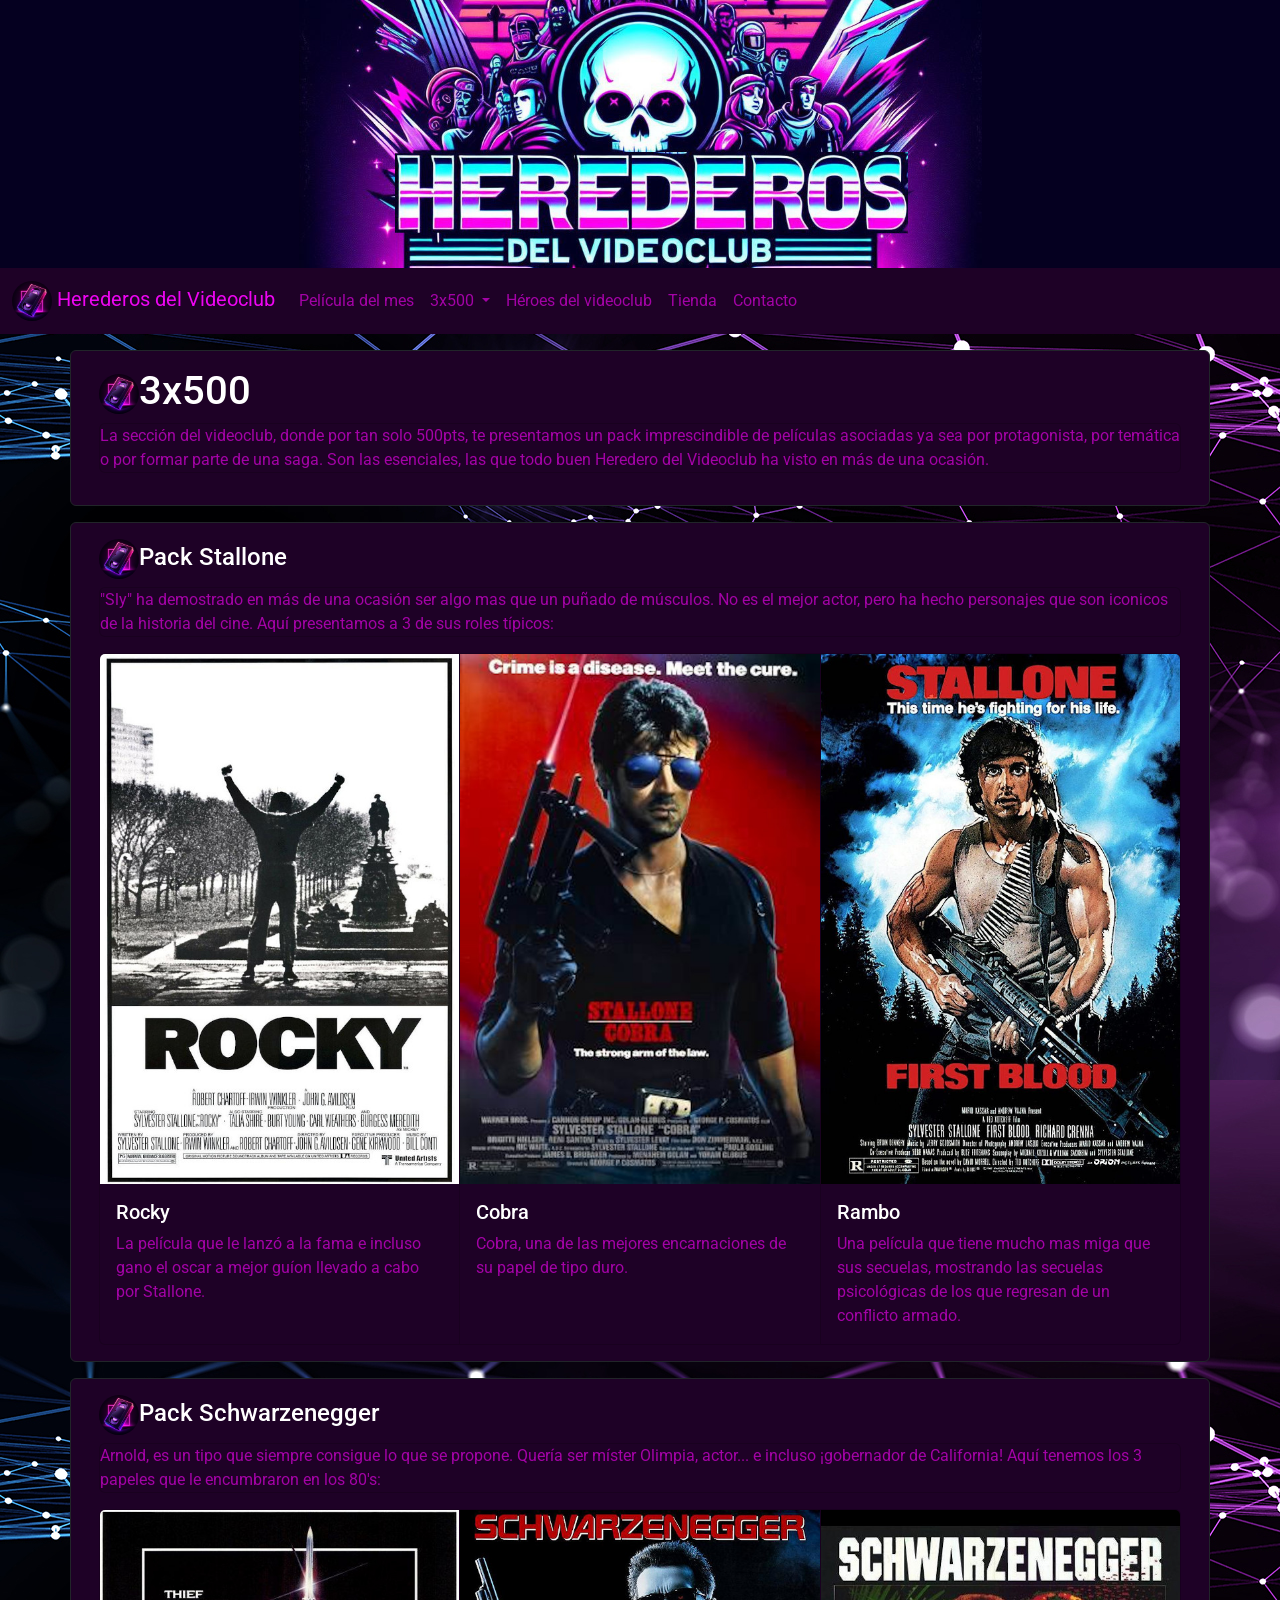
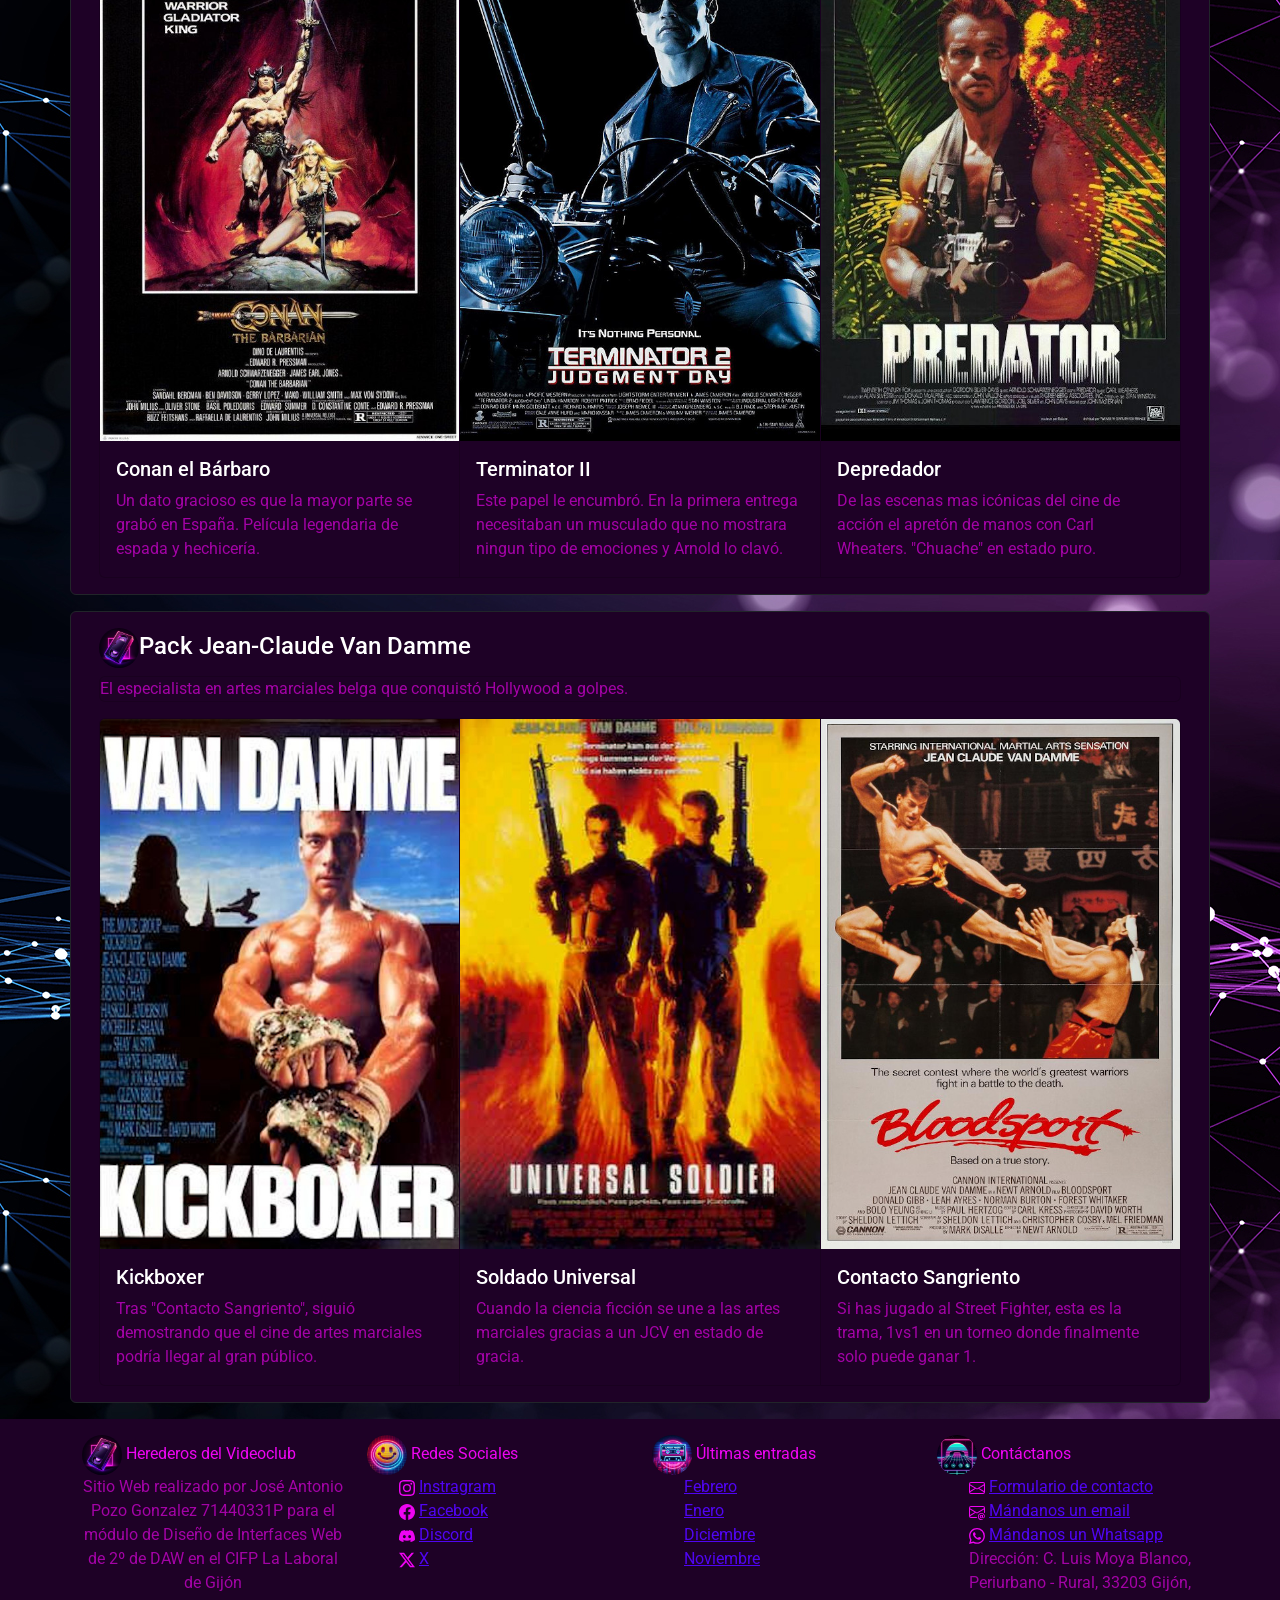
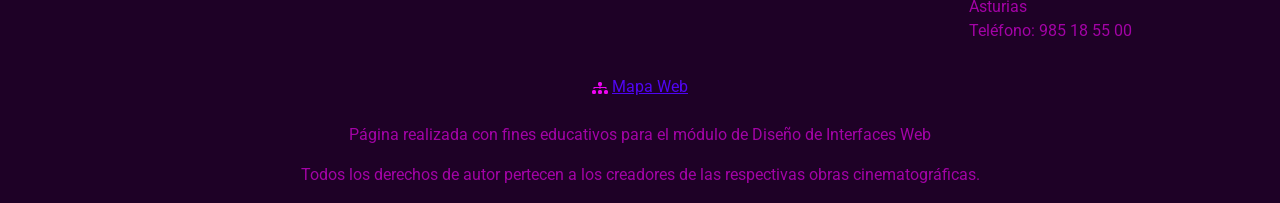
==== 3x500.html @ 71751461 "cambiado nombre archivos y enlaces en mayúsculas" ====
<!DOCTYPE html>
<!-- Pozo González José Antonio. DNI: 71440331P-->
<!-- email: iwc70842@educastur.es-->
<html lang="es">

<head>
  <meta charset="UTF-8"/>
  <meta name="viewport" content="width=device-width, initial-scale=1"/>
  <link rel="icon" type="image/vnd.icon" href="/img/fav.ico">
  <link type="text/css" rel="stylesheet" href="bs/css/bootstrap.min.css"/>
  <link type="text/css" rel="stylesheet" href="/css/estilo.css"/>
  <link rel="preconnect" href="https://fonts.googleapis.com"/>
  <link rel="preconnect" href="https://fonts.gstatic.com" crossorigin/>
  <link href="https://fonts.googleapis.com/css2?family=Roboto&display=swap" rel="stylesheet"/>
  <title>HdV - 3x500</title>
</head>

<body>
  <script src="bs/js/bootstrap.bundle.min.js"></script>

  <header>
    <a href="index.html"><img src="/img/cabecera.jpg" class="img-fluid" alt="Logo Herederos del Videoclub"></a>
  </header>
  
  <nav class="navbar navbar-expand-sm sticky-top">
    <div class="container-fluid">
      <a class="navbar-brand" href="/index.html"><img src="/img/logo.jpg" alt="Logo Herederos" style="width:40px;" class="rounded-pill"> Herederos del Videoclub </a>
      <button class="navbar-toggler" type="button" data-bs-toggle="collapse" data-bs-target="#collapsibleNavbar">
        <span class="navbar-toggler-icon"></span>
      </button>
      <div class="collapse navbar-collapse" id="collapsibleNavbar">
        <ul class="navbar-nav">
          <li class="nav-item">
            <a class="nav-link" href="peliculames.html#regreso">Película del mes</a>
          </li>          
          <li class="nav-item dropdown">            
             <a class="nav-link dropdown-toggle" href="/3x500.html" id="navbarScrollingDropdown" role="button" data-bs-toggle="dropdown" aria-expanded="false">
             3x500
            </a>
            <ul class="dropdown-menu" aria-labelledby="navbarScrollingDropdown">
              <li><a class="dropdown-item" href="/3x500.html#sly">Pack Stallone</a></li>
              <li><a class="dropdown-item" href="/3x500.html#Schwarzenegger">Pack Schwarzenegger</a></li>             
              <li><a class="dropdown-item" href="/3x500.html#Van Damme">Pack Jean-Claude Van Damme</a></li>
            </ul>
          </li>         
          <li class="nav-item">
            <a class="nav-link" href="heroesvhs.html">Héroes del videoclub</a>
          </li>
          <li class="nav-item">
            <a class="nav-link" href="tienda.html">Tienda</a>
          </li>
          <li class="nav-item">
            <a class="nav-link" href="contacto.html#formulario">Contacto</a>
          </li>
        </ul>
      </div>
    </div>
  </nav>

  <main>
    <section id="3x500">
      <div class="container mt-3">
        <div class="row">
          <div class="card border-dark text-white"> 
            <div class="card-body">
              <h1 class="card-title"><img src="/img/logo.jpg" alt="Logo Herederos" style="width:40px;" class="rounded-pill">3x500</h1>
              <div class="card text-white mb-3">              
                <p class="card-text">La sección del videoclub, donde por tan solo 500pts, te presentamos un pack imprescindible de películas asociadas ya sea por protagonista, por temática o por formar parte de una saga. Son las esenciales, las que todo buen Heredero del Videoclub ha visto en más de una ocasión.</p>
              </div> 
            </div>             
          </div>
        </div>
      </div>               
    </section>
    <section id="sly">
      <div class="container mt-3">
        <div class="row">
          <div class="card border-dark text-white"> 
            <div class="card-body">
              <h4 class="card-title"><img src="/img/logo.jpg" alt="Logo Herederos" style="width:40px;" class="rounded-pill">Pack Stallone</h4>
              <div class="card text-white mb-3">              
                <p class="card-text">"Sly" ha demostrado en más de una ocasión ser algo mas que un puñado de músculos. No es el mejor actor, pero ha hecho personajes que son iconicos de la historia del cine.
                                      Aquí presentamos a 3 de sus roles típicos:  
                </p>
              </div>
              <div class="card-group ">
                <div class="card text-white">
                  <img src="/img/rocky.jpg" class="card-img-top" alt="Carátula de Rocky">
                  <div class="card-body">
                    <h5 class="card-title">Rocky</h5>
                    <p class="card-text">La película que le lanzó a la fama e incluso gano el oscar a mejor guíon llevado a cabo por Stallone.</p>
                    
                  </div>
                </div>
                <div class="card text-white">
                  <img src="/img/cobra.jpg" class="card-img-top" alt="Carátula de Cobra">
                  <div class="card-body">
                    <h5 class="card-title">Cobra</h5>
                    <p class="card-text">Cobra, una de las mejores encarnaciones de su papel de tipo duro.</p>                    
                  </div>
                </div>
                <div class="card text-white">
                  <img src="/img/rambo.jpg" class="card-img-top" alt="Carátula de Rambo">
                  <div class="card-body">
                    <h5 class="card-title">Rambo</h5>
                    <p class="card-text">Una película que tiene mucho mas miga que sus secuelas, mostrando las secuelas psicológicas de los que regresan de un conflicto armado.</p>                    
                  </div>
                </div>
              </div>
            </div>
          </div>
        </div>
      </div>               
    </section>
    <section id="Schwarzenegger">
      <div class="container mt-3">
        <div class="row">
          <div class="card border-dark text-white"> 
            <div class="card-body">
              <h4 class="card-title"><img src="/img/logo.jpg" alt="Logo Herederos" style="width:40px;" class="rounded-pill">Pack Schwarzenegger</h4>
              <div class="card text-white mb-3">              
                <p class="card-text">Arnold, es un tipo que siempre consigue lo que se propone. Quería ser míster Olimpia, actor... e incluso ¡gobernador de California! Aquí tenemos los 3 papeles que le encumbraron en los 80's: </p>
              </div>
              <div class="card-group ">
                <div class="card text-white">
                  <img src="/img/conan.jpg" class="card-img-top" alt="Carátula de Conan">
                  <div class="card-body">
                    <h5 class="card-title">Conan el Bárbaro</h5>
                    <p class="card-text">Un dato gracioso es que la mayor parte se grabó en España. Película legendaria de espada y hechicería.</p>
                    
                  </div>
                </div>
                <div class="card text-white">
                  <img src="/img/terminatorII.jpg" class="card-img-top" alt="Carátula de Terminator">
                  <div class="card-body">
                    <h5 class="card-title">Terminator II</h5>
                    <p class="card-text">Este papel le encumbró. En la primera entrega necesitaban un musculado que no mostrara ningun tipo de emociones y Arnold lo clavó.</p>                    
                  </div>
                </div>
                <div class="card text-white">
                  <img src="/img/predator.jpg" class="card-img-top" alt="Carátula de Depredador">
                  <div class="card-body">
                    <h5 class="card-title">Depredador</h5>
                    <p class="card-text">De las escenas mas icónicas del cine de acción el apretón de manos con Carl Wheaters. "Chuache" en estado puro.</p>                    
                  </div>
                </div>
              </div>
            </div>
          </div>
        </div>
      </div>               
    </section>
    <section id="Van Damme">
      <div class="container mt-3">
        <div class="row">
          <div class="card border-dark text-white"> 
            <div class="card-body">
              <h4 class="card-title"><img src="/img/logo.jpg" alt="Logo Herederos" style="width:40px;" class="rounded-pill">Pack Jean-Claude Van Damme</h4>
              <div class="card text-white mb-3">              
                <p class="card-text">El especialista en artes marciales belga que conquistó Hollywood a golpes.</p>
              </div>
              <div class="card-group ">
                <div class="card text-white">
                  <img src="/img/kickboxer.jpg" class="card-img-top" alt="Carátula de Kickboxer">
                  <div class="card-body">
                    <h5 class="card-title">Kickboxer</h5>
                    <p class="card-text">Tras "Contacto Sangriento", siguió demostrando que el cine de artes marciales podría llegar al gran público.</p>
                    
                  </div>
                </div>
                <div class="card text-white">
                  <img src="/img/soldadoUniversal.jpg" class="card-img-top" alt="Carátula de SoldadoUniversal">
                  <div class="card-body">
                    <h5 class="card-title">Soldado Universal</h5>
                    <p class="card-text">Cuando la ciencia ficción se une a las artes marciales gracias a un JCV en estado de gracia.</p>                    
                  </div>
                </div>
                <div class="card text-white">
                  <img src="/img/contactoSangriento.jpg" class="card-img-top" alt="Carátula de Contacto Sangriento">
                  <div class="card-body">
                    <h5 class="card-title">Contacto Sangriento</h5>
                    <p class="card-text">Si has jugado al Street Fighter, esta es la trama, 1vs1 en un torneo donde finalmente solo puede ganar 1.</p>                    
                  </div>
                </div>
              </div>
            </div>
          </div>
        </div>
      </div>               
    </section>    
  </main>

  <footer class="footer">
    <div class="container mt-3">
      <div class="row justify-content-around">
        <div class="col-sm-3 mt-3">
          <img src="/img/logo.jpg" alt="Logo Herederos" style="width:40px;" class="rounded-pill"> Herederos del Videoclub   
          <p class="text-center">Sitio Web realizado por José Antonio Pozo Gonzalez 71440331P para el módulo de Diseño de Interfaces Web de 2º de DAW en el CIFP La Laboral de Gijón</p>          
        </div>        
        <div class="col-sm-3 mt-3">
          <img src="/img/rrss.jpg" alt="Redes Sociales" style="width:40px;" class="rounded-pill"> Redes Sociales 
          
          <ul>
            <li>
              <svg xmlns="http://www.w3.org/2000/svg" width="16" height="16" fill="currentColor" class="bi bi-instagram" viewBox="0 0 16 16">
                <path d="M8 0C5.829 0 5.556.01 4.703.048 3.85.088 3.269.222 2.76.42a3.917 3.917 0 0 0-1.417.923A3.927 3.927 0 0 0 .42 2.76C.222 3.268.087 3.85.048 4.7.01 5.555 0 5.827 0 8.001c0 2.172.01 2.444.048 3.297.04.852.174 1.433.372 1.942.205.526.478.972.923 1.417.444.445.89.719 1.416.923.51.198 1.09.333 1.942.372C5.555 15.99 5.827 16 8 16s2.444-.01 3.298-.048c.851-.04 1.434-.174 1.943-.372a3.916 3.916 0 0 0 1.416-.923c.445-.445.718-.891.923-1.417.197-.509.332-1.09.372-1.942C15.99 10.445 16 10.173 16 8s-.01-2.445-.048-3.299c-.04-.851-.175-1.433-.372-1.941a3.926 3.926 0 0 0-.923-1.417A3.911 3.911 0 0 0 13.24.42c-.51-.198-1.092-.333-1.943-.372C10.443.01 10.172 0 7.998 0h.003zm-.717 1.442h.718c2.136 0 2.389.007 3.232.046.78.035 1.204.166 1.486.275.373.145.64.319.92.599.28.28.453.546.598.92.11.281.24.705.275 1.485.039.843.047 1.096.047 3.231s-.008 2.389-.047 3.232c-.035.78-.166 1.203-.275 1.485a2.47 2.47 0 0 1-.599.919c-.28.28-.546.453-.92.598-.28.11-.704.24-1.485.276-.843.038-1.096.047-3.232.047s-2.39-.009-3.233-.047c-.78-.036-1.203-.166-1.485-.276a2.478 2.478 0 0 1-.92-.598 2.48 2.48 0 0 1-.6-.92c-.109-.281-.24-.705-.275-1.485-.038-.843-.046-1.096-.046-3.233 0-2.136.008-2.388.046-3.231.036-.78.166-1.204.276-1.486.145-.373.319-.64.599-.92.28-.28.546-.453.92-.598.282-.11.705-.24 1.485-.276.738-.034 1.024-.044 2.515-.045v.002zm4.988 1.328a.96.96 0 1 0 0 1.92.96.96 0 0 0 0-1.92zm-4.27 1.122a4.109 4.109 0 1 0 0 8.217 4.109 4.109 0 0 0 0-8.217zm0 1.441a2.667 2.667 0 1 1 0 5.334 2.667 2.667 0 0 1 0-5.334"/>
              </svg>
              <a href="https://www.instagram.com" target="_blank">Instragram</a>
            </li>           
            <li>
              <svg xmlns="http://www.w3.org/2000/svg" width="16" height="16" fill="currentColor" class="bi bi-facebook" viewBox="0 0 16 16">
                <path d="M16 8.049c0-4.446-3.582-8.05-8-8.05C3.58 0-.002 3.603-.002 8.05c0 4.017 2.926 7.347 6.75 7.951v-5.625h-2.03V8.05H6.75V6.275c0-2.017 1.195-3.131 3.022-3.131.876 0 1.791.157 1.791.157v1.98h-1.009c-.993 0-1.303.621-1.303 1.258v1.51h2.218l-.354 2.326H9.25V16c3.824-.604 6.75-3.934 6.75-7.951"/>
              </svg>
              <a href="https://www.facebook.com" target="_blank">Facebook</a>
            </li>
            <li>
              <svg xmlns="http://www.w3.org/2000/svg" width="16" height="16" fill="currentColor" class="bi bi-discord" viewBox="0 0 16 16">
                <path d="M13.545 2.907a13.227 13.227 0 0 0-3.257-1.011.05.05 0 0 0-.052.025c-.141.25-.297.577-.406.833a12.19 12.19 0 0 0-3.658 0 8.258 8.258 0 0 0-.412-.833.051.051 0 0 0-.052-.025c-1.125.194-2.22.534-3.257 1.011a.041.041 0 0 0-.021.018C.356 6.024-.213 9.047.066 12.032c.001.014.01.028.021.037a13.276 13.276 0 0 0 3.995 2.02.05.05 0 0 0 .056-.019c.308-.42.582-.863.818-1.329a.05.05 0 0 0-.01-.059.051.051 0 0 0-.018-.011 8.875 8.875 0 0 1-1.248-.595.05.05 0 0 1-.02-.066.051.051 0 0 1 .015-.019c.084-.063.168-.129.248-.195a.05.05 0 0 1 .051-.007c2.619 1.196 5.454 1.196 8.041 0a.052.052 0 0 1 .053.007c.08.066.164.132.248.195a.051.051 0 0 1-.004.085 8.254 8.254 0 0 1-1.249.594.05.05 0 0 0-.03.03.052.052 0 0 0 .003.041c.24.465.515.909.817 1.329a.05.05 0 0 0 .056.019 13.235 13.235 0 0 0 4.001-2.02.049.049 0 0 0 .021-.037c.334-3.451-.559-6.449-2.366-9.106a.034.034 0 0 0-.02-.019Zm-8.198 7.307c-.789 0-1.438-.724-1.438-1.612 0-.889.637-1.613 1.438-1.613.807 0 1.45.73 1.438 1.613 0 .888-.637 1.612-1.438 1.612m5.316 0c-.788 0-1.438-.724-1.438-1.612 0-.889.637-1.613 1.438-1.613.807 0 1.451.73 1.438 1.613 0 .888-.631 1.612-1.438 1.612"/>
              </svg>
              <a href="https://discord.com/" target="_blank">Discord</a>
            </li>
            <li>
              <svg xmlns="http://www.w3.org/2000/svg" width="16" height="16" fill="currentColor" class="bi bi-twitter-x" viewBox="0 0 16 16">
                <path d="M12.6.75h2.454l-5.36 6.142L16 15.25h-4.937l-3.867-5.07-4.425 5.07H.316l5.733-6.57L0 .75h5.063l3.495 4.633L12.601.75Zm-.86 13.028h1.36L4.323 2.145H2.865l8.875 11.633Z"/>
              </svg>
              <a href="https://twitter.com" target="_blank">X</a>
            </li>
          </ul>                  
        </div>
        <div class="col-sm-3 mt-3">
          <img src="/img/utlimasEntradas.jpg" alt="Ultimas entradas" style="width:40px;" class="rounded-pill"> Últimas entradas
          <ul>
            <li>
              <a href="peliculames.html#regreso">Febrero</a>
            </li>
            <li>
              <a href="peliculames.html#ET">Enero</a>
            </li>
            <li>
              <a href="peliculames.html#jungla">Diciembre</a>
            </li>
            <li>
              <a href="peliculames.html#alien">Noviembre</a>
            </li>
           
          </ul>        
        </div>
        <div class="col-sm-3 mt-3">
          <img src="/img/Contacto.jpg" alt="Contacto" style="width:40px;" class="rounded-pill"> Contáctanos  
          <ul>
            <li>
              <svg xmlns="http://www.w3.org/2000/svg" width="16" height="16" fill="currentColor" class="bi bi-envelope" viewBox="0 0 16 16">
                <path d="M0 4a2 2 0 0 1 2-2h12a2 2 0 0 1 2 2v8a2 2 0 0 1-2 2H2a2 2 0 0 1-2-2zm2-1a1 1 0 0 0-1 1v.217l7 4.2 7-4.2V4a1 1 0 0 0-1-1zm13 2.383-4.708 2.825L15 11.105zm-.034 6.876-5.64-3.471L8 9.583l-1.326-.795-5.64 3.47A1 1 0 0 0 2 13h12a1 1 0 0 0 .966-.741M1 11.105l4.708-2.897L1 5.383z"/>
              </svg>
              <a href="contacto.html">Formulario de contacto</a>
            </li>
            <li>
              <svg xmlns="http://www.w3.org/2000/svg" width="16" height="16" fill="currentColor" class="bi bi-envelope-at" viewBox="0 0 16 16">
                <path d="M2 2a2 2 0 0 0-2 2v8.01A2 2 0 0 0 2 14h5.5a.5.5 0 0 0 0-1H2a1 1 0 0 1-.966-.741l5.64-3.471L8 9.583l7-4.2V8.5a.5.5 0 0 0 1 0V4a2 2 0 0 0-2-2zm3.708 6.208L1 11.105V5.383zM1 4.217V4a1 1 0 0 1 1-1h12a1 1 0 0 1 1 1v.217l-7 4.2z"/>
                <path d="M14.247 14.269c1.01 0 1.587-.857 1.587-2.025v-.21C15.834 10.43 14.64 9 12.52 9h-.035C10.42 9 9 10.36 9 12.432v.214C9 14.82 10.438 16 12.358 16h.044c.594 0 1.018-.074 1.237-.175v-.73c-.245.11-.673.18-1.18.18h-.044c-1.334 0-2.571-.788-2.571-2.655v-.157c0-1.657 1.058-2.724 2.64-2.724h.04c1.535 0 2.484 1.05 2.484 2.326v.118c0 .975-.324 1.39-.639 1.39-.232 0-.41-.148-.41-.42v-2.19h-.906v.569h-.03c-.084-.298-.368-.63-.954-.63-.778 0-1.259.555-1.259 1.4v.528c0 .892.49 1.434 1.26 1.434.471 0 .896-.227 1.014-.643h.043c.118.42.617.648 1.12.648Zm-2.453-1.588v-.227c0-.546.227-.791.573-.791.297 0 .572.192.572.708v.367c0 .573-.253.744-.564.744-.354 0-.581-.215-.581-.8Z"/>
              </svg>
              <a href="mailto:herederosdelvideoclub@correo.com">Mándanos un email</a>
            </li>
            <li>
              <svg xmlns="http://www.w3.org/2000/svg" width="16" height="16" fill="currentColor" class="bi bi-whatsapp" viewBox="0 0 16 16">
                <path d="M13.601 2.326A7.854 7.854 0 0 0 7.994 0C3.627 0 .068 3.558.064 7.926c0 1.399.366 2.76 1.057 3.965L0 16l4.204-1.102a7.933 7.933 0 0 0 3.79.965h.004c4.368 0 7.926-3.558 7.93-7.93A7.898 7.898 0 0 0 13.6 2.326zM7.994 14.521a6.573 6.573 0 0 1-3.356-.92l-.24-.144-2.494.654.666-2.433-.156-.251a6.56 6.56 0 0 1-1.007-3.505c0-3.626 2.957-6.584 6.591-6.584a6.56 6.56 0 0 1 4.66 1.931 6.557 6.557 0 0 1 1.928 4.66c-.004 3.639-2.961 6.592-6.592 6.592zm3.615-4.934c-.197-.099-1.17-.578-1.353-.646-.182-.065-.315-.099-.445.099-.133.197-.513.646-.627.775-.114.133-.232.148-.43.05-.197-.1-.836-.308-1.592-.985-.59-.525-.985-1.175-1.103-1.372-.114-.198-.011-.304.088-.403.087-.088.197-.232.296-.346.1-.114.133-.198.198-.33.065-.134.034-.248-.015-.347-.05-.099-.445-1.076-.612-1.47-.16-.389-.323-.335-.445-.34-.114-.007-.247-.007-.38-.007a.729.729 0 0 0-.529.247c-.182.198-.691.677-.691 1.654 0 .977.71 1.916.81 2.049.098.133 1.394 2.132 3.383 2.992.47.205.84.326 1.129.418.475.152.904.129 1.246.08.38-.058 1.171-.48 1.338-.943.164-.464.164-.86.114-.943-.049-.084-.182-.133-.38-.232z"/>
              </svg>
              <a href="https://api.whatsapp.com/send/?phone=34666123123" target="_blank">Mándanos un Whatsapp</a>
              
            </li>
            <li>
              <p>Dirección: C. Luis Moya Blanco, Periurbano - Rural, 33203 Gijón, Asturias <br>Teléfono: 985 18 55 00</p>
            </li>
          </ul>
                 
        </div>        
      </div>
    </div>
    <div class="container mt-3">
     <div class="row justify-content-around">
        <div class="col-12" style="text-align: center;">
          <svg xmlns="http://www.w3.org/2000/svg" width="16" height="16" fill="currentColor" class="bi bi-diagram-3-fill" viewBox="0 0 16 16">
            <path fill-rule="evenodd" d="M6 3.5A1.5 1.5 0 0 1 7.5 2h1A1.5 1.5 0 0 1 10 3.5v1A1.5 1.5 0 0 1 8.5 6v1H14a.5.5 0 0 1 .5.5v1a.5.5 0 0 1-1 0V8h-5v.5a.5.5 0 0 1-1 0V8h-5v.5a.5.5 0 0 1-1 0v-1A.5.5 0 0 1 2 7h5.5V6A1.5 1.5 0 0 1 6 4.5zm-6 8A1.5 1.5 0 0 1 1.5 10h1A1.5 1.5 0 0 1 4 11.5v1A1.5 1.5 0 0 1 2.5 14h-1A1.5 1.5 0 0 1 0 12.5zm6 0A1.5 1.5 0 0 1 7.5 10h1a1.5 1.5 0 0 1 1.5 1.5v1A1.5 1.5 0 0 1 8.5 14h-1A1.5 1.5 0 0 1 6 12.5zm6 0a1.5 1.5 0 0 1 1.5-1.5h1a1.5 1.5 0 0 1 1.5 1.5v1a1.5 1.5 0 0 1-1.5 1.5h-1a1.5 1.5 0 0 1-1.5-1.5z"/>
          </svg>
          <a href="/mapaweb.html">Mapa Web</a><br><br>
         <p class="text-center">Página realizada con fines educativos para el módulo de Diseño de Interfaces Web</p>
         <p class="text-center">Todos los derechos de autor pertecen a los creadores de las respectivas obras cinematográficas.</p>
        </div>
      </div>
    </div>
    
  </footer>

</body>

</html>
---- css/estilo.css ----
/* Pozo González José Antonio. DNI: 71440331P email: iwc70842@educastur.es*/   

/*Fuente para la web*/
body {
  font-family: 'Roboto', sans-serif;  
}
/*Sobreescritura de colores de las clase de bootstrap para adecuar a la gama cromatica*/
.nav-link{
  color: #A303A6;
}
.nav-link:hover{
  color: #5005f2;
}
.navbar-brand{
  color: #EE05F2
}
.navbar-brand:hover{
  color: #5005F2
}
.nav-item.dropdown .dropdown-menu {
  background-color: #1e0126 !important;
  color: #EE05F2;
}
.dropdown-item {
  color: #EE05F2;
}
.dropdown-item:hover {
  background-color: #1e0126;
  color: #5005F2;
}
.navbar-nav .nav-link.show {
  color: #5005F2;
}
.navbar{
  background-color: #1e0126;
}
.btn-primary{
  background-color: #EE05F2;  
}
.btn-primary:hover{  
  background-color: #5005f2;
}
.card{
  background-color: #1e0126;  
}
footer{
  background-color: #1e0126;
  color: #EE05F2;
}
.btn{
  border-color: #1e0126 ;
}
/*Cambio del color de los link para que sean de nuestra paleta de colores*/
a{
  color: #5005F2;
}
a:hover{
  color: #A303A6;
}
p{
  color:#A303A6
}

/*Imagen de fondo del cuerpo de la web*/
body {
  background-image: url("/img/retro-synthwave_background-01.jpg");
}

/*Modificaciones para el formulario y la tabla de resultados PHP*/
#formulario{
  display: flex;
  justify-content: space-evenly;
  align-items: center;
}
table {
  padding: 5px;
  width: 75%;
  background-color: #1e0126;
  color: #EE05F2;
  margin: auto;  
}
td{
  color: #5005f2;
  border: 1px solid black;
}
li{
  list-style:none;
  color: #EE05F2;
}

/*Modificaciones para la pagina del Mapa Web*/

#mapaweb{
  display: flex;
  justify-content: space-evenly;
  align-items: center;
}

/*Efecto fotos página héroes del videoclub*/
#galeriaheroes{
  display: flex;
  width: 100%;
  height: 500px;
}
#galeriaheroes img{
  width: 0px;
  flex-grow: 1;
  object-fit: cover;
  opacity: .8;
  transition: .5s ease;
}
#galeriaheroes img:hover{
  cursor:crosshair;
  width: 300px;
  opacity: 1;
  filter: contrast(120%);

}
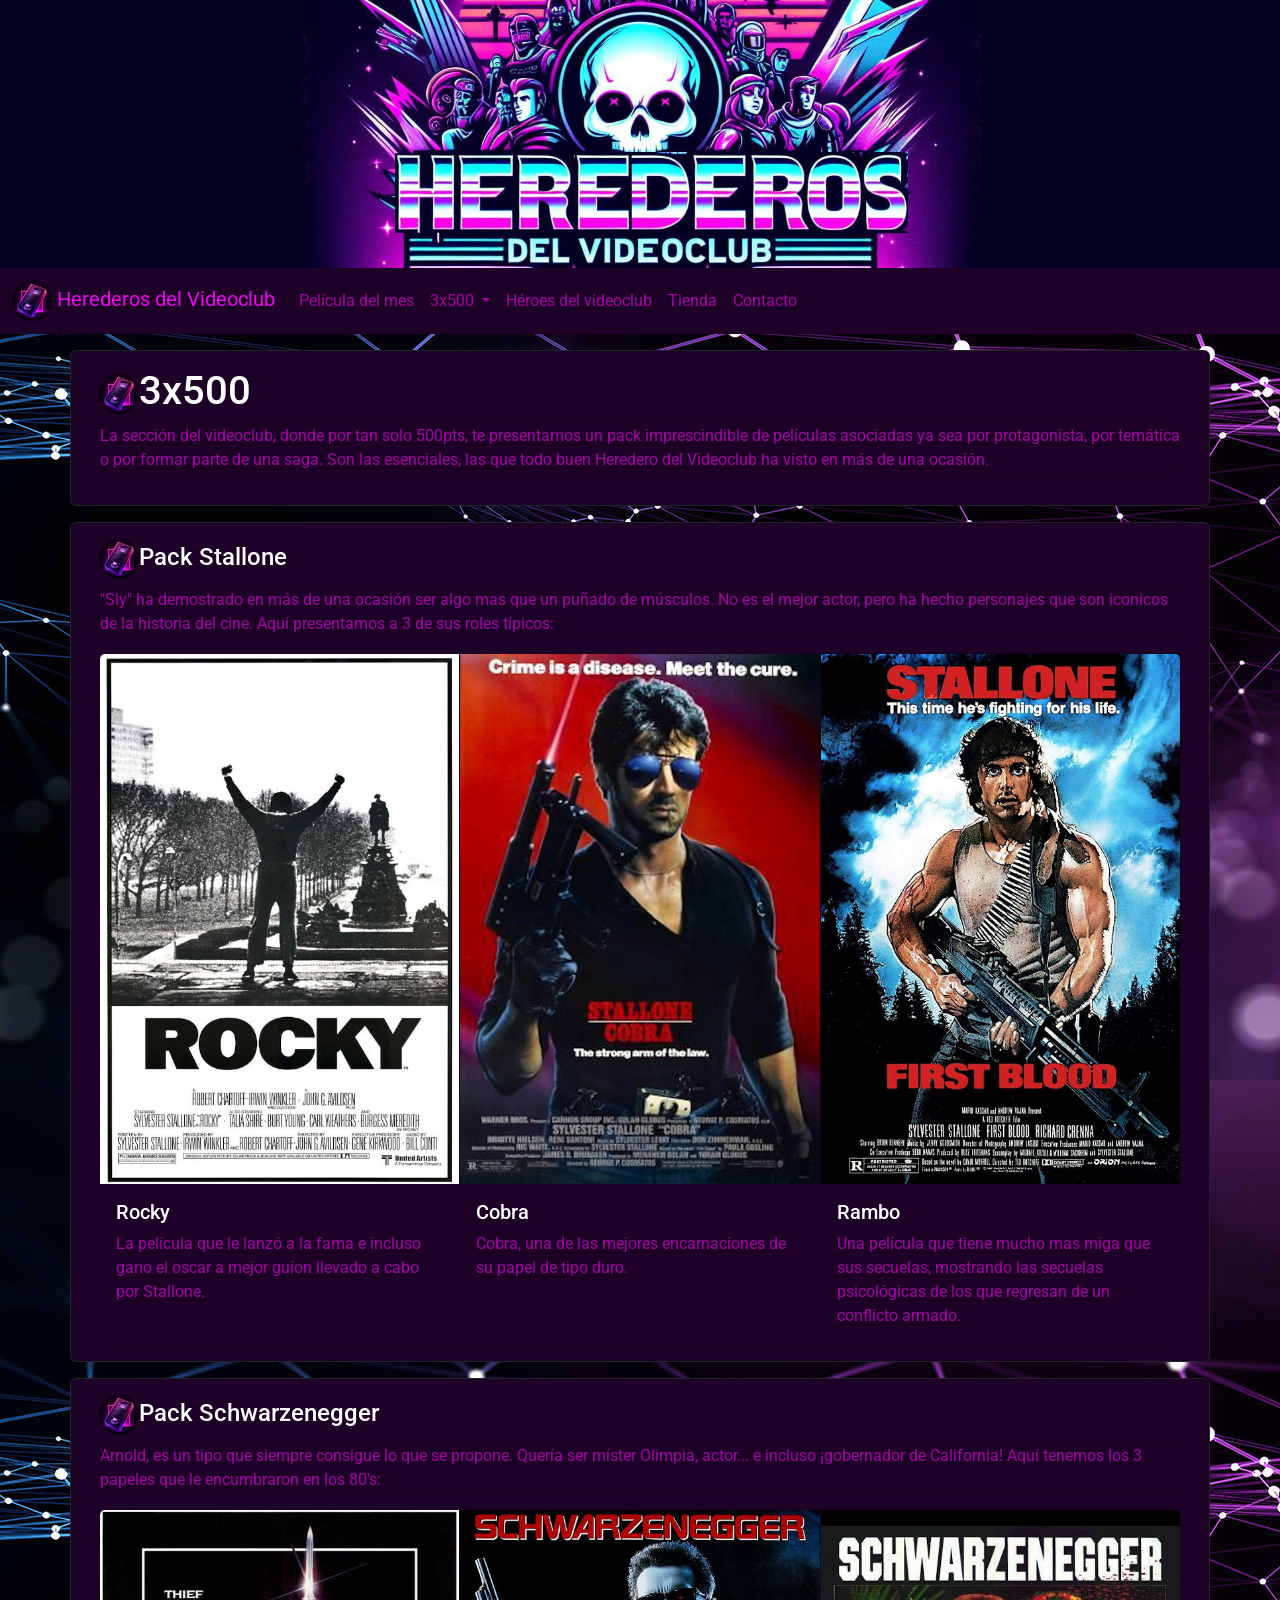
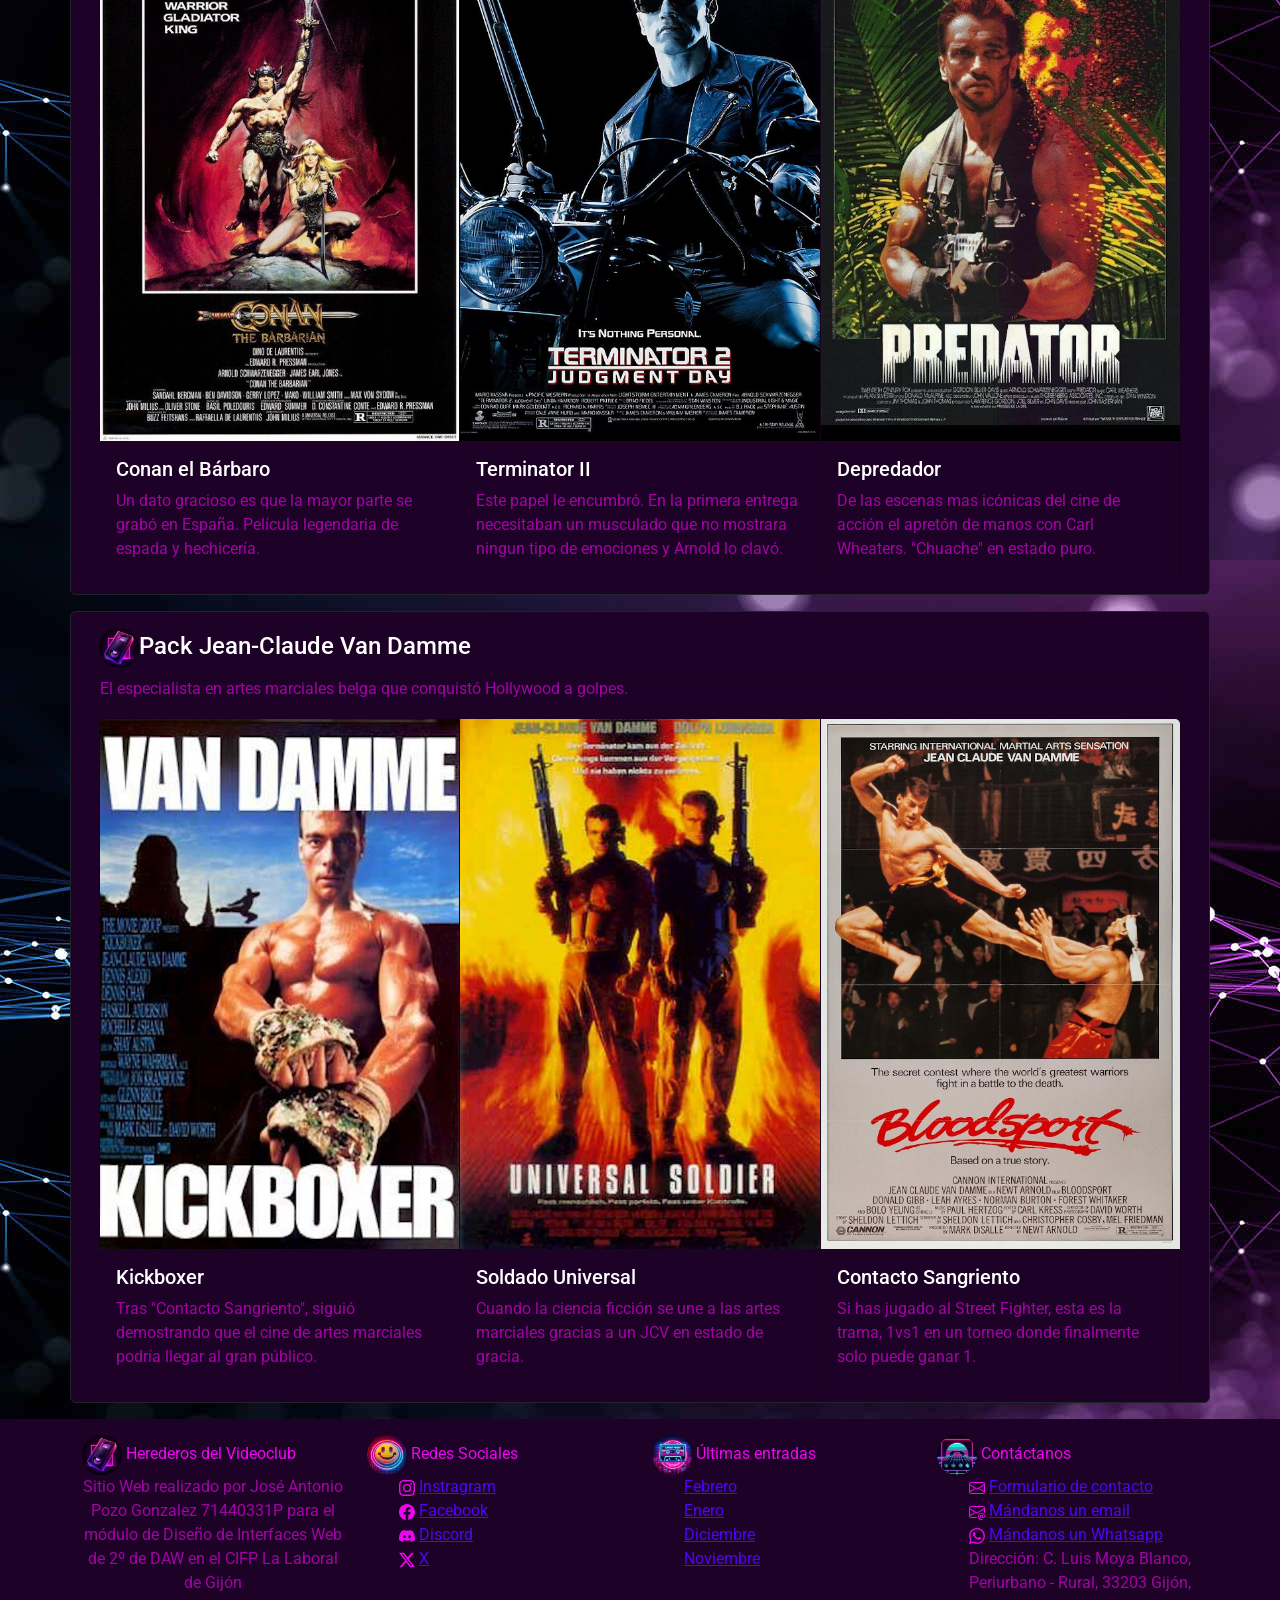
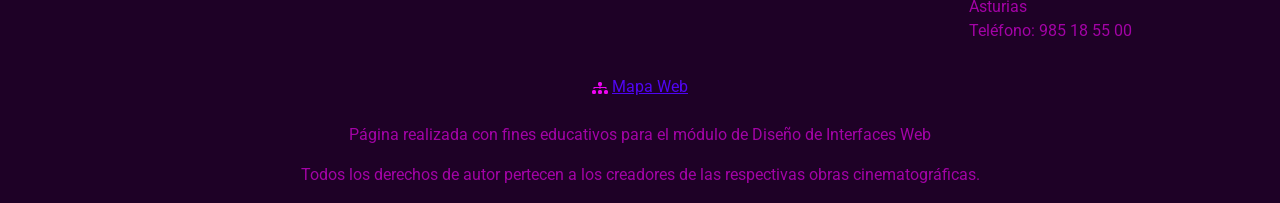
==== commit aa41aaa0: "añadir alias al boton de hamburguesa para accesibilidad" ====
--- a/3x500.html
+++ b/3x500.html
@@ -25,7 +25,7 @@
   <nav class="navbar navbar-expand-sm sticky-top">
     <div class="container-fluid">
       <a class="navbar-brand" href="/index.html"><img src="/img/logo.jpg" alt="Logo Herederos" style="width:40px;" class="rounded-pill"> Herederos del Videoclub </a>
-      <button class="navbar-toggler" type="button" data-bs-toggle="collapse" data-bs-target="#collapsibleNavbar">
+      <button class="navbar-toggler" type="button" aria-label="menú" data-bs-toggle="collapse" data-bs-target="#collapsibleNavbar">
         <span class="navbar-toggler-icon"></span>
       </button>
       <div class="collapse navbar-collapse" id="collapsibleNavbar">
--- a/css/estilo.css
+++ b/css/estilo.css
@@ -1,64 +1,81 @@
-/* Pozo González José Antonio. DNI: 71440331P email: iwc70842@educastur.es*/   
+/* Pozo González José Antonio. DNI: 71440331P email: iwc70842@educastur.es*/
 
 /*Fuente para la web*/
 body {
-  font-family: 'Roboto', sans-serif;  
+  font-family: 'Roboto', sans-serif;
 }
+
 /*Sobreescritura de colores de las clase de bootstrap para adecuar a la gama cromatica*/
-.nav-link{
+.nav-link {
   color: #A303A6;
 }
-.nav-link:hover{
+
+.nav-link:hover {
   color: #5005f2;
 }
-.navbar-brand{
+
+.navbar-brand {
   color: #EE05F2
 }
-.navbar-brand:hover{
+
+.navbar-brand:hover {
   color: #5005F2
 }
+
 .nav-item.dropdown .dropdown-menu {
   background-color: #1e0126 !important;
   color: #EE05F2;
 }
+
 .dropdown-item {
   color: #EE05F2;
 }
+
 .dropdown-item:hover {
   background-color: #1e0126;
   color: #5005F2;
 }
+
 .navbar-nav .nav-link.show {
   color: #5005F2;
 }
-.navbar{
+
+.navbar {
   background-color: #1e0126;
 }
-.btn-primary{
-  background-color: #EE05F2;  
+
+.btn-primary {
+  background-color: #EE05F2;
 }
-.btn-primary:hover{  
+
+.btn-primary:hover {
   background-color: #5005f2;
 }
-.card{
-  background-color: #1e0126;  
+
+.card {
+  background-color: #1e0126;
 }
-footer{
+
+footer {
   background-color: #1e0126;
   color: #EE05F2;
 }
-.btn{
-  border-color: #1e0126 ;
+
+.btn {
+  border-color: #1e0126;
 }
+
 /*Cambio del color de los link para que sean de nuestra paleta de colores*/
-a{
+a {
   color: #5005F2;
 }
-a:hover{
+
+a:hover {
   color: #A303A6;
 }
-p{
-  color:#A303A6
+
+p {
+  color: #A303A6;
 }
 
 /*Imagen de fondo del cuerpo de la web*/
@@ -67,53 +84,102 @@
 }
 
 /*Modificaciones para el formulario y la tabla de resultados PHP*/
-#formulario{
+#formulario {
   display: flex;
-  justify-content: space-evenly;
-  align-items: center;
+  justify-content: space-around;
 }
+
 table {
   padding: 5px;
   width: 75%;
   background-color: #1e0126;
   color: #EE05F2;
-  margin: auto;  
+  margin: auto;
 }
-td{
+
+td {
   color: #5005f2;
   border: 1px solid black;
 }
-li{
-  list-style:none;
+
+li {
+  list-style: none;
   color: #EE05F2;
 }
 
 /*Modificaciones para la pagina del Mapa Web*/
 
-#mapaweb{
+#mapaweb {
   display: flex;
   justify-content: space-evenly;
   align-items: center;
 }
 
 /*Efecto fotos página héroes del videoclub*/
-#galeriaheroes{
+#galeriaheroes {
   display: flex;
   width: 100%;
   height: 500px;
 }
-#galeriaheroes img{
+
+#galeriaheroes img {
   width: 0px;
   flex-grow: 1;
   object-fit: cover;
   opacity: .8;
   transition: .5s ease;
 }
-#galeriaheroes img:hover{
-  cursor:crosshair;
+
+#galeriaheroes img:hover {
+  cursor: crosshair;
   width: 300px;
   opacity: 1;
   filter: contrast(120%);
 
 }
 
+/* Animacion imagenes página principal */
+
+.card-img-top:hover {
+  scale: 1.05;
+}
+
+
+
+/*Modificaciones para el DataPicker*/
+
+/*Modificamos el día seleccionado */
+.ui-datepicker .ui-state-active {
+  background: #1e0126 !important;
+  color: white;
+}
+
+/*Estilo al hacer "hover"*/
+.ui-datepicker-calendar .ui-state-hover {
+  background: #EE05F2 !important;
+  color: white;
+}
+
+/*Borde del día seleccionado*/
+.ui-state-active,
+.ui-widget-content .ui-state-active,
+.ui-widget-header .ui-state-active,
+a.ui-button:active,
+.ui-button:active,
+.ui-button.ui-state-active:hover {
+  border: 1px solid #EE05F2 !important;
+  font-weight: normal;
+  color: white;
+}
+
+/* Cabecera del Calendario */
+.ui-datepicker-header {
+  background: #1e0126 !important
+}
+
+/* Flechas calendario */
+.ui-datepicker .ui-datepicker-prev,
+.ui-datepicker-next {
+  right: 2px;
+  background: #EE05F2
+}
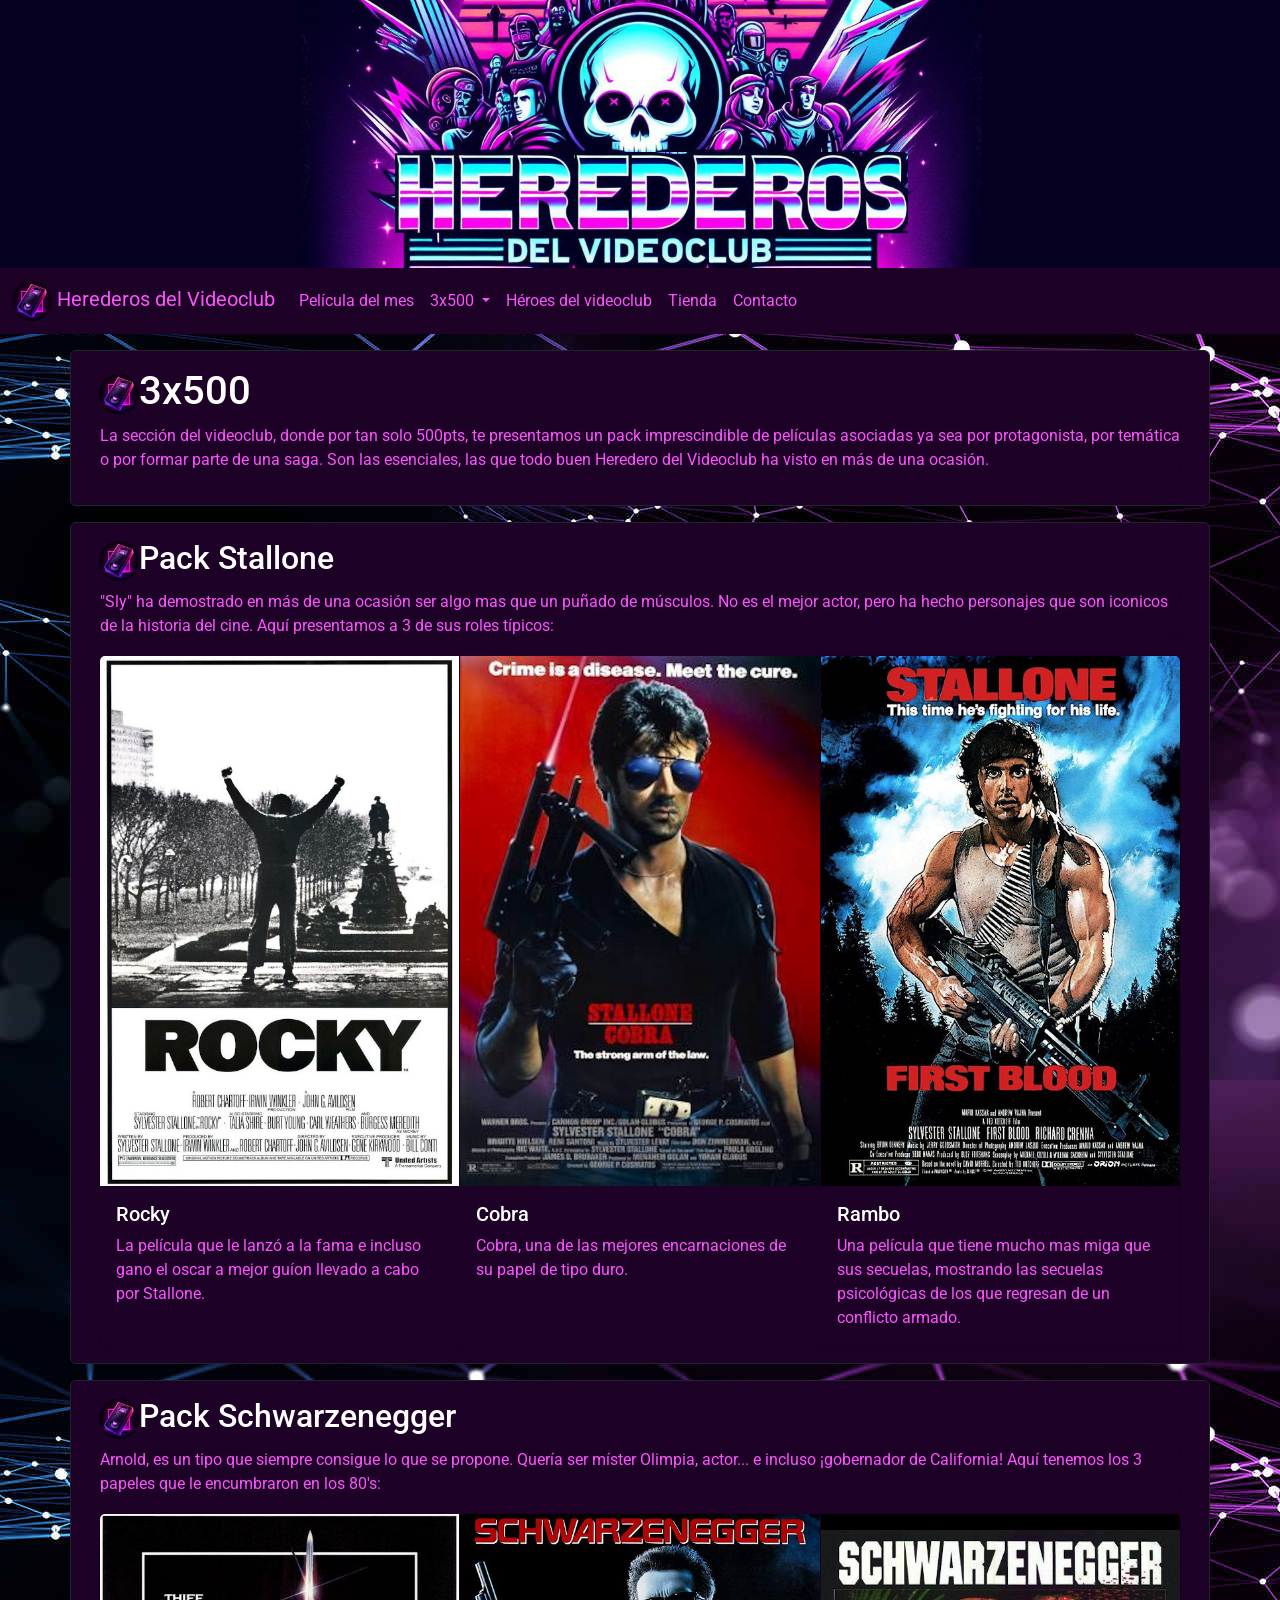
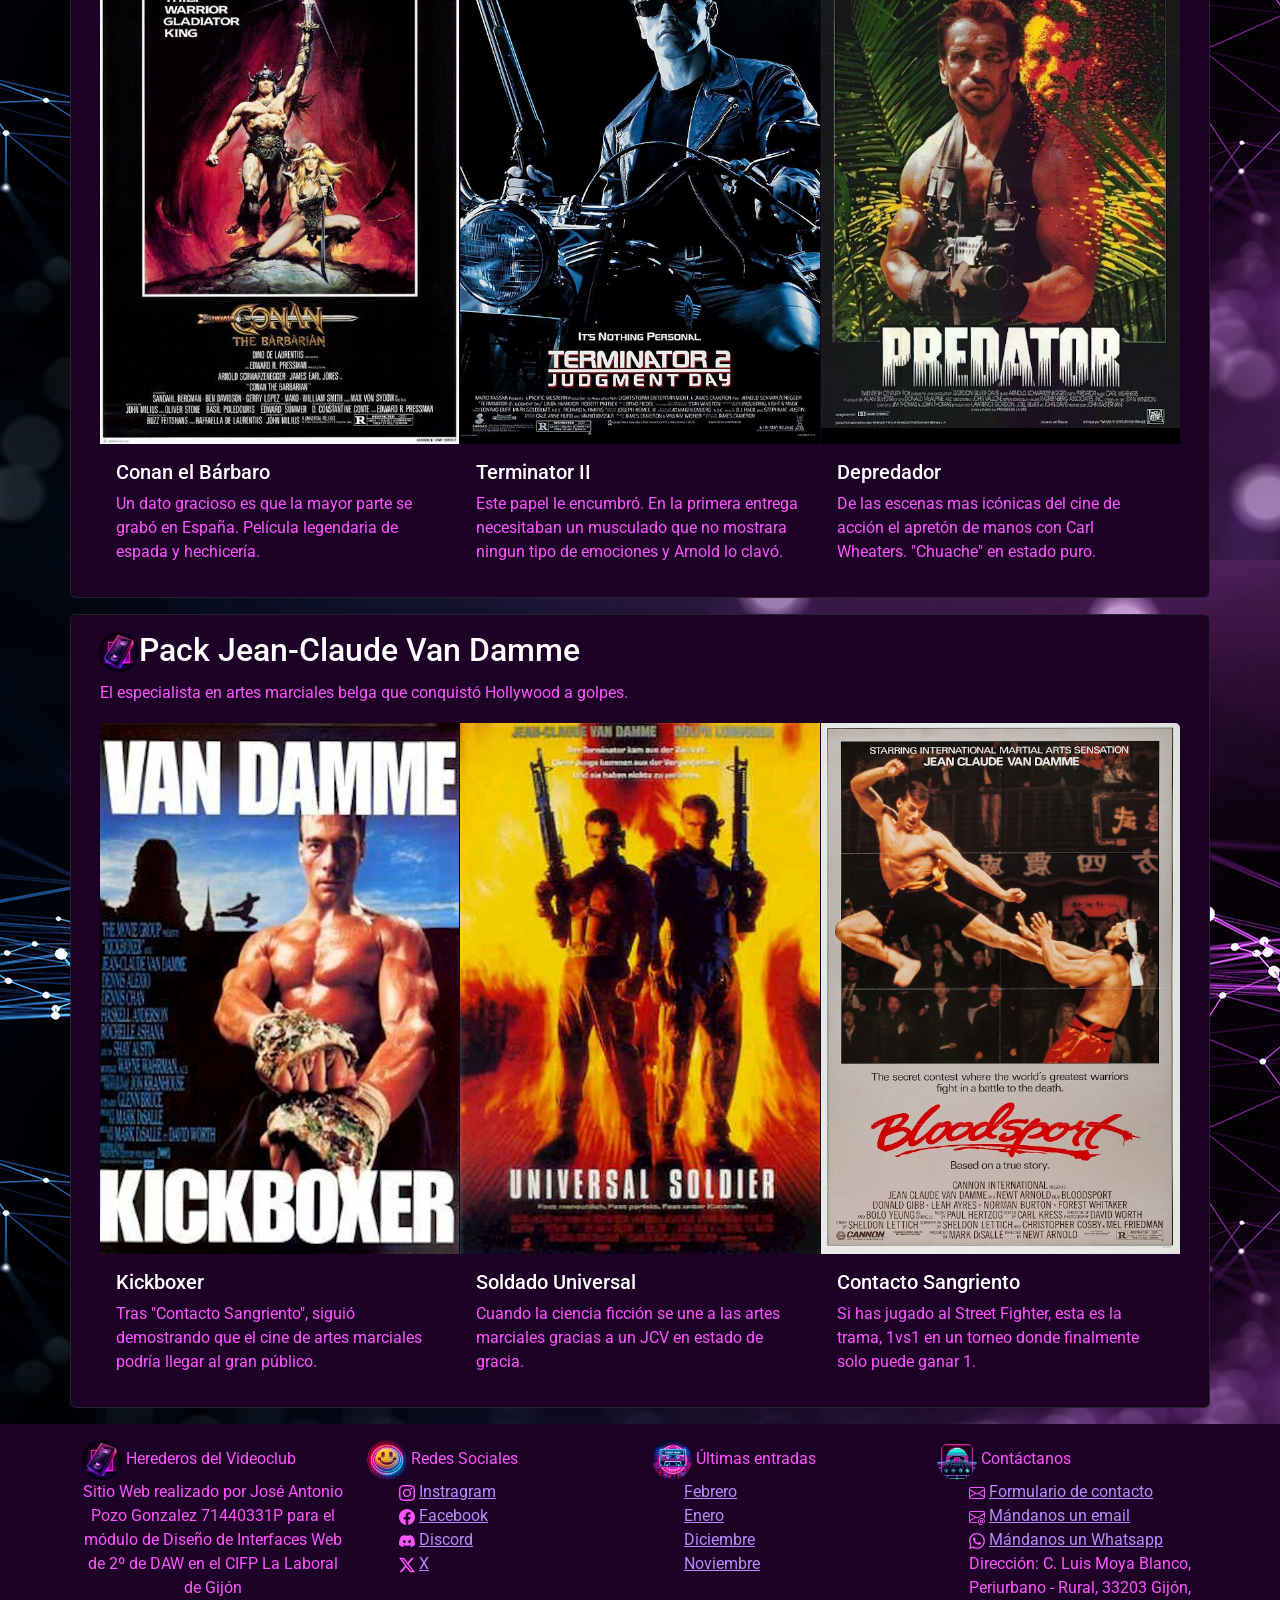
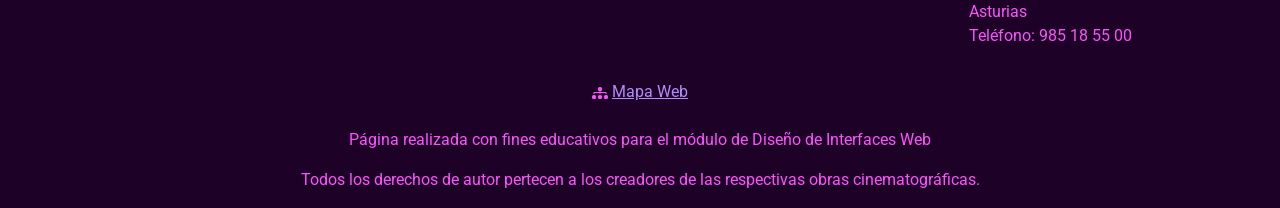
==== commit 12499769: "cambios menores accesibilidad" ====
--- a/3x500.html
+++ b/3x500.html
@@ -77,7 +77,7 @@
         <div class="row">
           <div class="card border-dark text-white"> 
             <div class="card-body">
-              <h4 class="card-title"><img src="/img/logo.jpg" alt="Logo Herederos" style="width:40px;" class="rounded-pill">Pack Stallone</h4>
+              <h2 class="card-title"><img src="/img/logo.jpg" alt="Logo Herederos" style="width:40px;" class="rounded-pill">Pack Stallone</h2>
               <div class="card text-white mb-3">              
                 <p class="card-text">"Sly" ha demostrado en más de una ocasión ser algo mas que un puñado de músculos. No es el mejor actor, pero ha hecho personajes que son iconicos de la historia del cine.
                                       Aquí presentamos a 3 de sus roles típicos:  
@@ -117,7 +117,7 @@
         <div class="row">
           <div class="card border-dark text-white"> 
             <div class="card-body">
-              <h4 class="card-title"><img src="/img/logo.jpg" alt="Logo Herederos" style="width:40px;" class="rounded-pill">Pack Schwarzenegger</h4>
+              <h2 class="card-title"><img src="/img/logo.jpg" alt="Logo Herederos" style="width:40px;" class="rounded-pill">Pack Schwarzenegger</h2>
               <div class="card text-white mb-3">              
                 <p class="card-text">Arnold, es un tipo que siempre consigue lo que se propone. Quería ser míster Olimpia, actor... e incluso ¡gobernador de California! Aquí tenemos los 3 papeles que le encumbraron en los 80's: </p>
               </div>
@@ -155,7 +155,7 @@
         <div class="row">
           <div class="card border-dark text-white"> 
             <div class="card-body">
-              <h4 class="card-title"><img src="/img/logo.jpg" alt="Logo Herederos" style="width:40px;" class="rounded-pill">Pack Jean-Claude Van Damme</h4>
+              <h2 class="card-title"><img src="/img/logo.jpg" alt="Logo Herederos" style="width:40px;" class="rounded-pill">Pack Jean-Claude Van Damme</h2>
               <div class="card text-white mb-3">              
                 <p class="card-text">El especialista en artes marciales belga que conquistó Hollywood a golpes.</p>
               </div>
@@ -198,7 +198,7 @@
           <p class="text-center">Sitio Web realizado por José Antonio Pozo Gonzalez 71440331P para el módulo de Diseño de Interfaces Web de 2º de DAW en el CIFP La Laboral de Gijón</p>          
         </div>        
         <div class="col-sm-3 mt-3">
-          <img src="/img/rrss.jpg" alt="Redes Sociales" style="width:40px;" class="rounded-pill"> Redes Sociales 
+          <img src="/img/rrss.jpg" alt="Nuestras Redes Sociales" style="width:40px;" class="rounded-pill"> Redes Sociales 
           
           <ul>
             <li>
--- a/css/estilo.css
+++ b/css/estilo.css
@@ -1,4 +1,12 @@
 /* Pozo González José Antonio. DNI: 71440331P email: iwc70842@educastur.es*/
+
+/*
+Colores previos a lo cambios para accesibilidad
+#A303A6
+#EE05F2
+#5005F2
+#1E0126
+*/
 
 /*Fuente para la web*/
 body {
@@ -7,37 +15,37 @@
 
 /*Sobreescritura de colores de las clase de bootstrap para adecuar a la gama cromatica*/
 .nav-link {
-  color: #A303A6;
+  color: #FA54FC;
 }
 
 .nav-link:hover {
-  color: #5005f2;
+  color: #B08DFC;
 }
 
 .navbar-brand {
-  color: #EE05F2
+  color: #FA54FC;
 }
 
 .navbar-brand:hover {
-  color: #5005F2
+  color: #B08DFC;
 }
 
 .nav-item.dropdown .dropdown-menu {
   background-color: #1e0126 !important;
-  color: #EE05F2;
+  color: #FA54FC;
 }
 
 .dropdown-item {
-  color: #EE05F2;
+  color: #FA54FC;
 }
 
 .dropdown-item:hover {
   background-color: #1e0126;
-  color: #5005F2;
+  color: #B08DFC;
 }
 
 .navbar-nav .nav-link.show {
-  color: #5005F2;
+  color: #B08DFC;
 }
 
 .navbar {
@@ -45,11 +53,11 @@
 }
 
 .btn-primary {
-  background-color: #EE05F2;
+  background-color: #5005F2;
 }
 
 .btn-primary:hover {
-  background-color: #5005f2;
+  background-color: #B08DFC;
 }
 
 .card {
@@ -58,24 +66,28 @@
 
 footer {
   background-color: #1e0126;
-  color: #EE05F2;
+  color: #FA54FC;
 }
 
 .btn {
   border-color: #1e0126;
 }
 
+.invalid-feedback{
+  color:#FF1F03 !important
+}
+
 /*Cambio del color de los link para que sean de nuestra paleta de colores*/
 a {
-  color: #5005F2;
+  color: #B08DFC;
 }
 
 a:hover {
-  color: #A303A6;
+  color: #FA54FC;
 }
 
 p {
-  color: #A303A6;
+  color: #FA54FC;
 }
 
 /*Imagen de fondo del cuerpo de la web*/
@@ -93,18 +105,18 @@
   padding: 5px;
   width: 75%;
   background-color: #1e0126;
-  color: #EE05F2;
+  color: #FA54FC;
   margin: auto;
 }
 
 td {
-  color: #5005f2;
+  color: #B08DFC;
   border: 1px solid black;
 }
 
 li {
   list-style: none;
-  color: #EE05F2;
+  color: #FA54FC;
 }
 
 /*Modificaciones para la pagina del Mapa Web*/
@@ -138,10 +150,11 @@
 
 }
 
-/* Animacion imagenes página principal */
-
-.card-img-top:hover {
-  scale: 1.05;
+/* Animacion imagenes tienda */
+
+#carrito .card-img-top:hover {
+  scale: 1.2;
+  border-radius: 10px;
 }
 
 
@@ -182,4 +195,42 @@
 .ui-datepicker-next {
   right: 2px;
   background: #EE05F2
-}+}
+
+
+/* Animación logo pagina principal navbar*/
+@keyframes rotacion {
+  0% {
+    transform: rotate(0deg) scale(1);
+  }
+  50% {
+    transform: rotate(360deg) scale(2.5);
+  }
+  100% {
+    transform: rotate(360deg) scale(1);
+  }
+}
+
+@keyframes rotacion-hover {
+  0% {
+    transform: rotate(0deg) scale(1);
+  }
+  50% {
+    transform: rotate(360deg) scale(2.5);
+  }
+  100% {
+    transform: rotate(360deg) scale(1);
+  }
+}
+
+/* Aplicar la animación al cargar la página */
+.navbar-brand img {
+  animation: rotacion 1s ease-in-out forwards;
+  transform-origin: center;
+}
+
+/* Reiniciar la animación al pasar el cursor */
+.navbar-brand:hover img {
+  animation: rotacion-hover 1s ease-in-out forwards;
+  transform-origin: center;
+}
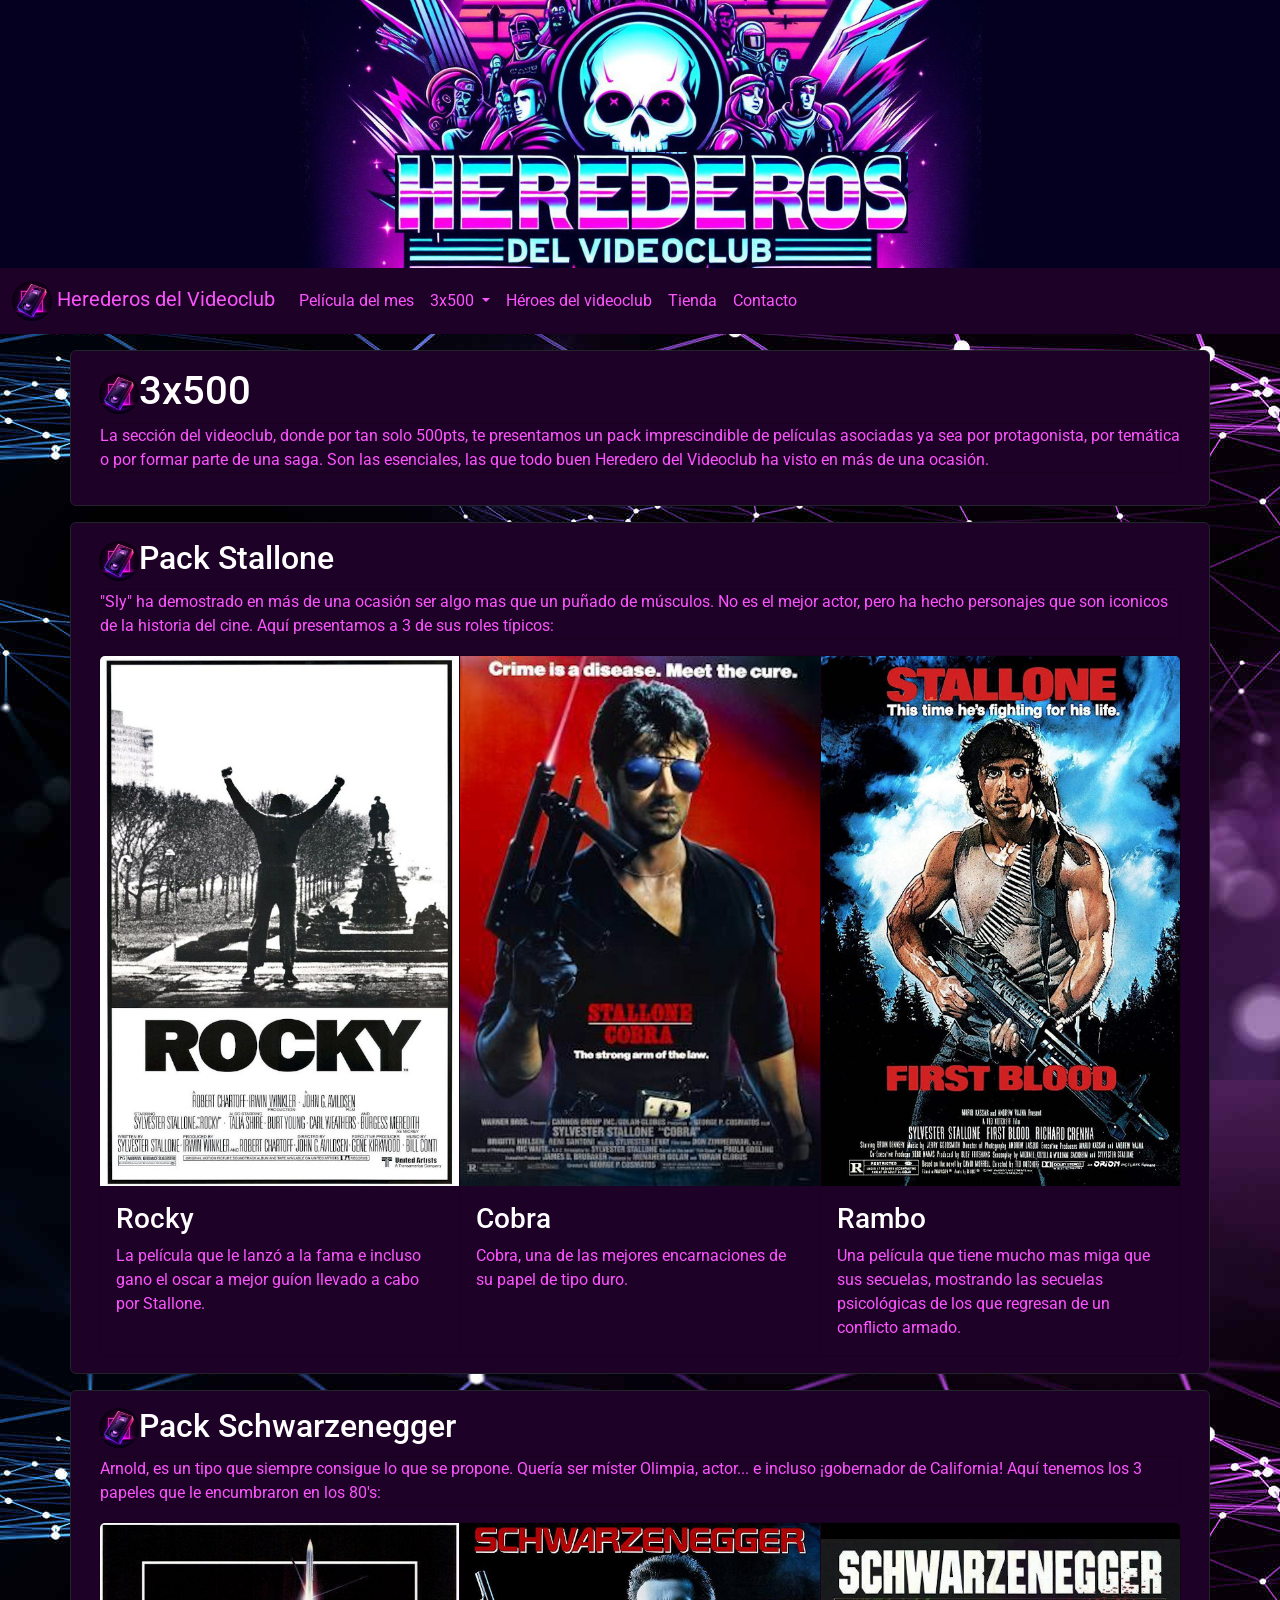
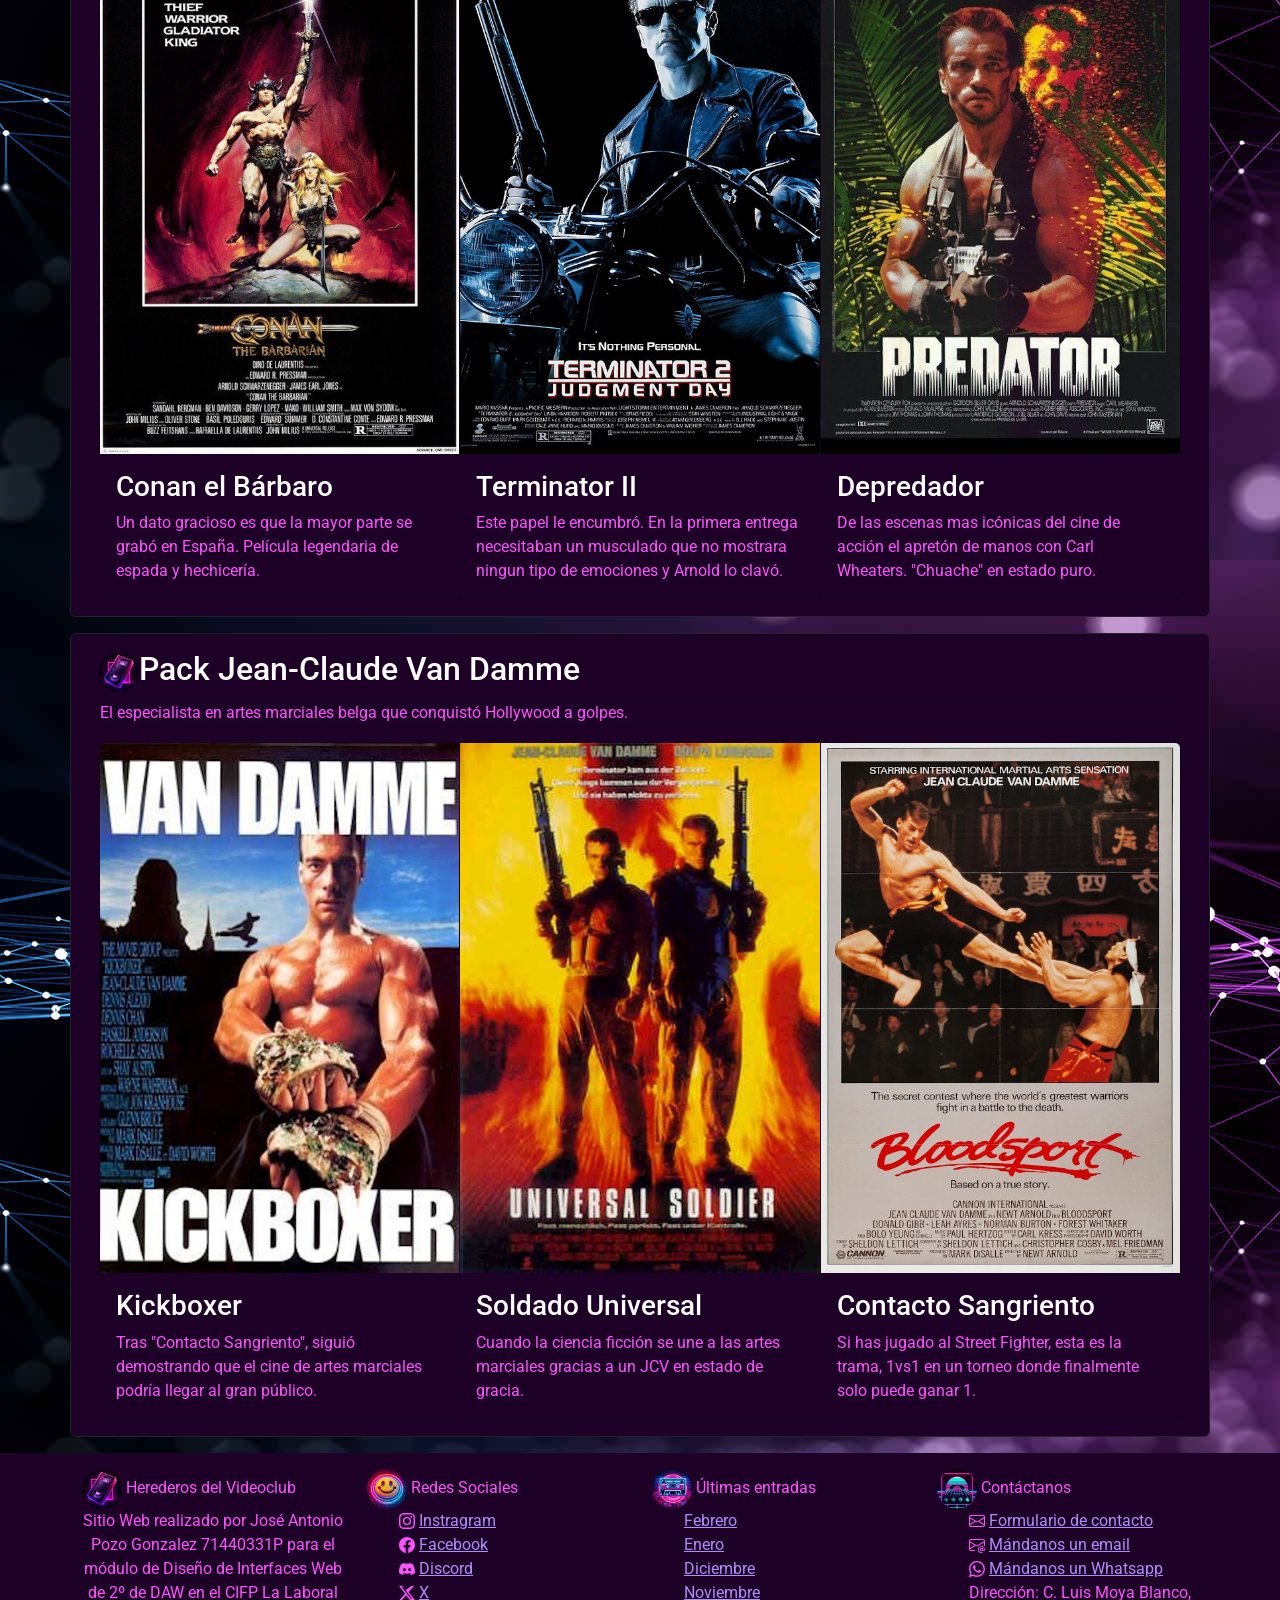
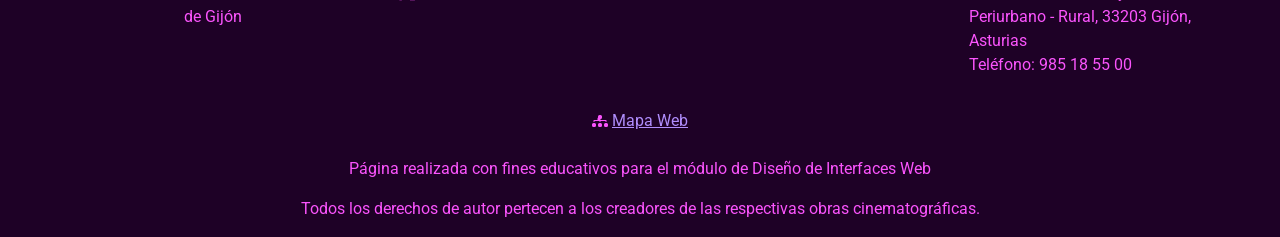
==== commit caa45e95: "cambios menores accesibilidad h3 y contacto" ====
--- a/3x500.html
+++ b/3x500.html
@@ -87,7 +87,7 @@
                 <div class="card text-white">
                   <img src="/img/rocky.jpg" class="card-img-top" alt="Carátula de Rocky">
                   <div class="card-body">
-                    <h5 class="card-title">Rocky</h5>
+                    <h3 class="card-title">Rocky</h3>
                     <p class="card-text">La película que le lanzó a la fama e incluso gano el oscar a mejor guíon llevado a cabo por Stallone.</p>
                     
                   </div>
@@ -95,14 +95,14 @@
                 <div class="card text-white">
                   <img src="/img/cobra.jpg" class="card-img-top" alt="Carátula de Cobra">
                   <div class="card-body">
-                    <h5 class="card-title">Cobra</h5>
+                    <h3 class="card-title">Cobra</h3>
                     <p class="card-text">Cobra, una de las mejores encarnaciones de su papel de tipo duro.</p>                    
                   </div>
                 </div>
                 <div class="card text-white">
                   <img src="/img/rambo.jpg" class="card-img-top" alt="Carátula de Rambo">
                   <div class="card-body">
-                    <h5 class="card-title">Rambo</h5>
+                    <h3 class="card-title">Rambo</h3>
                     <p class="card-text">Una película que tiene mucho mas miga que sus secuelas, mostrando las secuelas psicológicas de los que regresan de un conflicto armado.</p>                    
                   </div>
                 </div>
@@ -125,7 +125,7 @@
                 <div class="card text-white">
                   <img src="/img/conan.jpg" class="card-img-top" alt="Carátula de Conan">
                   <div class="card-body">
-                    <h5 class="card-title">Conan el Bárbaro</h5>
+                    <h3 class="card-title">Conan el Bárbaro</h3>
                     <p class="card-text">Un dato gracioso es que la mayor parte se grabó en España. Película legendaria de espada y hechicería.</p>
                     
                   </div>
@@ -133,14 +133,14 @@
                 <div class="card text-white">
                   <img src="/img/terminatorII.jpg" class="card-img-top" alt="Carátula de Terminator">
                   <div class="card-body">
-                    <h5 class="card-title">Terminator II</h5>
+                    <h3 class="card-title">Terminator II</h3>
                     <p class="card-text">Este papel le encumbró. En la primera entrega necesitaban un musculado que no mostrara ningun tipo de emociones y Arnold lo clavó.</p>                    
                   </div>
                 </div>
                 <div class="card text-white">
                   <img src="/img/predator.jpg" class="card-img-top" alt="Carátula de Depredador">
                   <div class="card-body">
-                    <h5 class="card-title">Depredador</h5>
+                    <h3 class="card-title">Depredador</h3>
                     <p class="card-text">De las escenas mas icónicas del cine de acción el apretón de manos con Carl Wheaters. "Chuache" en estado puro.</p>                    
                   </div>
                 </div>
@@ -163,7 +163,7 @@
                 <div class="card text-white">
                   <img src="/img/kickboxer.jpg" class="card-img-top" alt="Carátula de Kickboxer">
                   <div class="card-body">
-                    <h5 class="card-title">Kickboxer</h5>
+                    <h3 class="card-title">Kickboxer</h3>
                     <p class="card-text">Tras "Contacto Sangriento", siguió demostrando que el cine de artes marciales podría llegar al gran público.</p>
                     
                   </div>
@@ -171,14 +171,14 @@
                 <div class="card text-white">
                   <img src="/img/soldadoUniversal.jpg" class="card-img-top" alt="Carátula de SoldadoUniversal">
                   <div class="card-body">
-                    <h5 class="card-title">Soldado Universal</h5>
+                    <h3 class="card-title">Soldado Universal</h3>
                     <p class="card-text">Cuando la ciencia ficción se une a las artes marciales gracias a un JCV en estado de gracia.</p>                    
                   </div>
                 </div>
                 <div class="card text-white">
                   <img src="/img/contactoSangriento.jpg" class="card-img-top" alt="Carátula de Contacto Sangriento">
                   <div class="card-body">
-                    <h5 class="card-title">Contacto Sangriento</h5>
+                    <h3 class="card-title">Contacto Sangriento</h3>
                     <p class="card-text">Si has jugado al Street Fighter, esta es la trama, 1vs1 en un torneo donde finalmente solo puede ganar 1.</p>                    
                   </div>
                 </div>
@@ -221,7 +221,7 @@
             </li>
             <li>
               <svg xmlns="http://www.w3.org/2000/svg" width="16" height="16" fill="currentColor" class="bi bi-twitter-x" viewBox="0 0 16 16">
-                <path d="M12.6.75h2.454l-5.36 6.142L16 15.25h-4.937l-3.867-5.07-4.425 5.07H.316l5.733-6.57L0 .75h5.063l3.495 4.633L12.601.75Zm-.86 13.028h1.36L4.323 2.145H2.865l8.875 11.633Z"/>
+                <path d="M12.6.75h2.454l-5.36 6.142L16 15.25h-4.937l-3.867-5.07-4.425 5.07H.316l5.733-6.57L0 .75h3.063l3.495 4.633L12.601.75Zm-.86 13.028h1.36L4.323 2.145H2.865l8.875 11.633Z"/>
               </svg>
               <a href="https://twitter.com" target="_blank">X</a>
             </li>
@@ -256,7 +256,7 @@
             </li>
             <li>
               <svg xmlns="http://www.w3.org/2000/svg" width="16" height="16" fill="currentColor" class="bi bi-envelope-at" viewBox="0 0 16 16">
-                <path d="M2 2a2 2 0 0 0-2 2v8.01A2 2 0 0 0 2 14h5.5a.5.5 0 0 0 0-1H2a1 1 0 0 1-.966-.741l5.64-3.471L8 9.583l7-4.2V8.5a.5.5 0 0 0 1 0V4a2 2 0 0 0-2-2zm3.708 6.208L1 11.105V5.383zM1 4.217V4a1 1 0 0 1 1-1h12a1 1 0 0 1 1 1v.217l-7 4.2z"/>
+                <path d="M2 2a2 2 0 0 0-2 2v8.01A2 2 0 0 0 2 14h3.5a.5.5 0 0 0 0-1H2a1 1 0 0 1-.966-.741l5.64-3.471L8 9.583l7-4.2V8.5a.5.5 0 0 0 1 0V4a2 2 0 0 0-2-2zm3.708 6.208L1 11.105V5.383zM1 4.217V4a1 1 0 0 1 1-1h12a1 1 0 0 1 1 1v.217l-7 4.2z"/>
                 <path d="M14.247 14.269c1.01 0 1.587-.857 1.587-2.025v-.21C15.834 10.43 14.64 9 12.52 9h-.035C10.42 9 9 10.36 9 12.432v.214C9 14.82 10.438 16 12.358 16h.044c.594 0 1.018-.074 1.237-.175v-.73c-.245.11-.673.18-1.18.18h-.044c-1.334 0-2.571-.788-2.571-2.655v-.157c0-1.657 1.058-2.724 2.64-2.724h.04c1.535 0 2.484 1.05 2.484 2.326v.118c0 .975-.324 1.39-.639 1.39-.232 0-.41-.148-.41-.42v-2.19h-.906v.569h-.03c-.084-.298-.368-.63-.954-.63-.778 0-1.259.555-1.259 1.4v.528c0 .892.49 1.434 1.26 1.434.471 0 .896-.227 1.014-.643h.043c.118.42.617.648 1.12.648Zm-2.453-1.588v-.227c0-.546.227-.791.573-.791.297 0 .572.192.572.708v.367c0 .573-.253.744-.564.744-.354 0-.581-.215-.581-.8Z"/>
               </svg>
               <a href="mailto:herederosdelvideoclub@correo.com">Mándanos un email</a>
@@ -280,7 +280,7 @@
      <div class="row justify-content-around">
         <div class="col-12" style="text-align: center;">
           <svg xmlns="http://www.w3.org/2000/svg" width="16" height="16" fill="currentColor" class="bi bi-diagram-3-fill" viewBox="0 0 16 16">
-            <path fill-rule="evenodd" d="M6 3.5A1.5 1.5 0 0 1 7.5 2h1A1.5 1.5 0 0 1 10 3.5v1A1.5 1.5 0 0 1 8.5 6v1H14a.5.5 0 0 1 .5.5v1a.5.5 0 0 1-1 0V8h-5v.5a.5.5 0 0 1-1 0V8h-5v.5a.5.5 0 0 1-1 0v-1A.5.5 0 0 1 2 7h5.5V6A1.5 1.5 0 0 1 6 4.5zm-6 8A1.5 1.5 0 0 1 1.5 10h1A1.5 1.5 0 0 1 4 11.5v1A1.5 1.5 0 0 1 2.5 14h-1A1.5 1.5 0 0 1 0 12.5zm6 0A1.5 1.5 0 0 1 7.5 10h1a1.5 1.5 0 0 1 1.5 1.5v1A1.5 1.5 0 0 1 8.5 14h-1A1.5 1.5 0 0 1 6 12.5zm6 0a1.5 1.5 0 0 1 1.5-1.5h1a1.5 1.5 0 0 1 1.5 1.5v1a1.5 1.5 0 0 1-1.5 1.5h-1a1.5 1.5 0 0 1-1.5-1.5z"/>
+            <path fill-rule="evenodd" d="M6 3.5A1.5 1.5 0 0 1 7.5 2h1A1.5 1.5 0 0 1 10 3.5v1A1.5 1.5 0 0 1 8.5 6v1H14a.5.5 0 0 1 .5.5v1a.5.5 0 0 1-1 0V8h-5v.5a.5.5 0 0 1-1 0V8h-5v.5a.5.5 0 0 1-1 0v-1A.5.5 0 0 1 2 7h3.5V6A1.5 1.5 0 0 1 6 4.5zm-6 8A1.5 1.5 0 0 1 1.5 10h1A1.5 1.5 0 0 1 4 11.5v1A1.5 1.5 0 0 1 2.5 14h-1A1.5 1.5 0 0 1 0 12.5zm6 0A1.5 1.5 0 0 1 7.5 10h1a1.5 1.5 0 0 1 1.5 1.5v1A1.5 1.5 0 0 1 8.5 14h-1A1.5 1.5 0 0 1 6 12.5zm6 0a1.5 1.5 0 0 1 1.5-1.5h1a1.5 1.5 0 0 1 1.5 1.5v1a1.5 1.5 0 0 1-1.5 1.5h-1a1.5 1.5 0 0 1-1.5-1.5z"/>
           </svg>
           <a href="/mapaweb.html">Mapa Web</a><br><br>
          <p class="text-center">Página realizada con fines educativos para el módulo de Diseño de Interfaces Web</p>
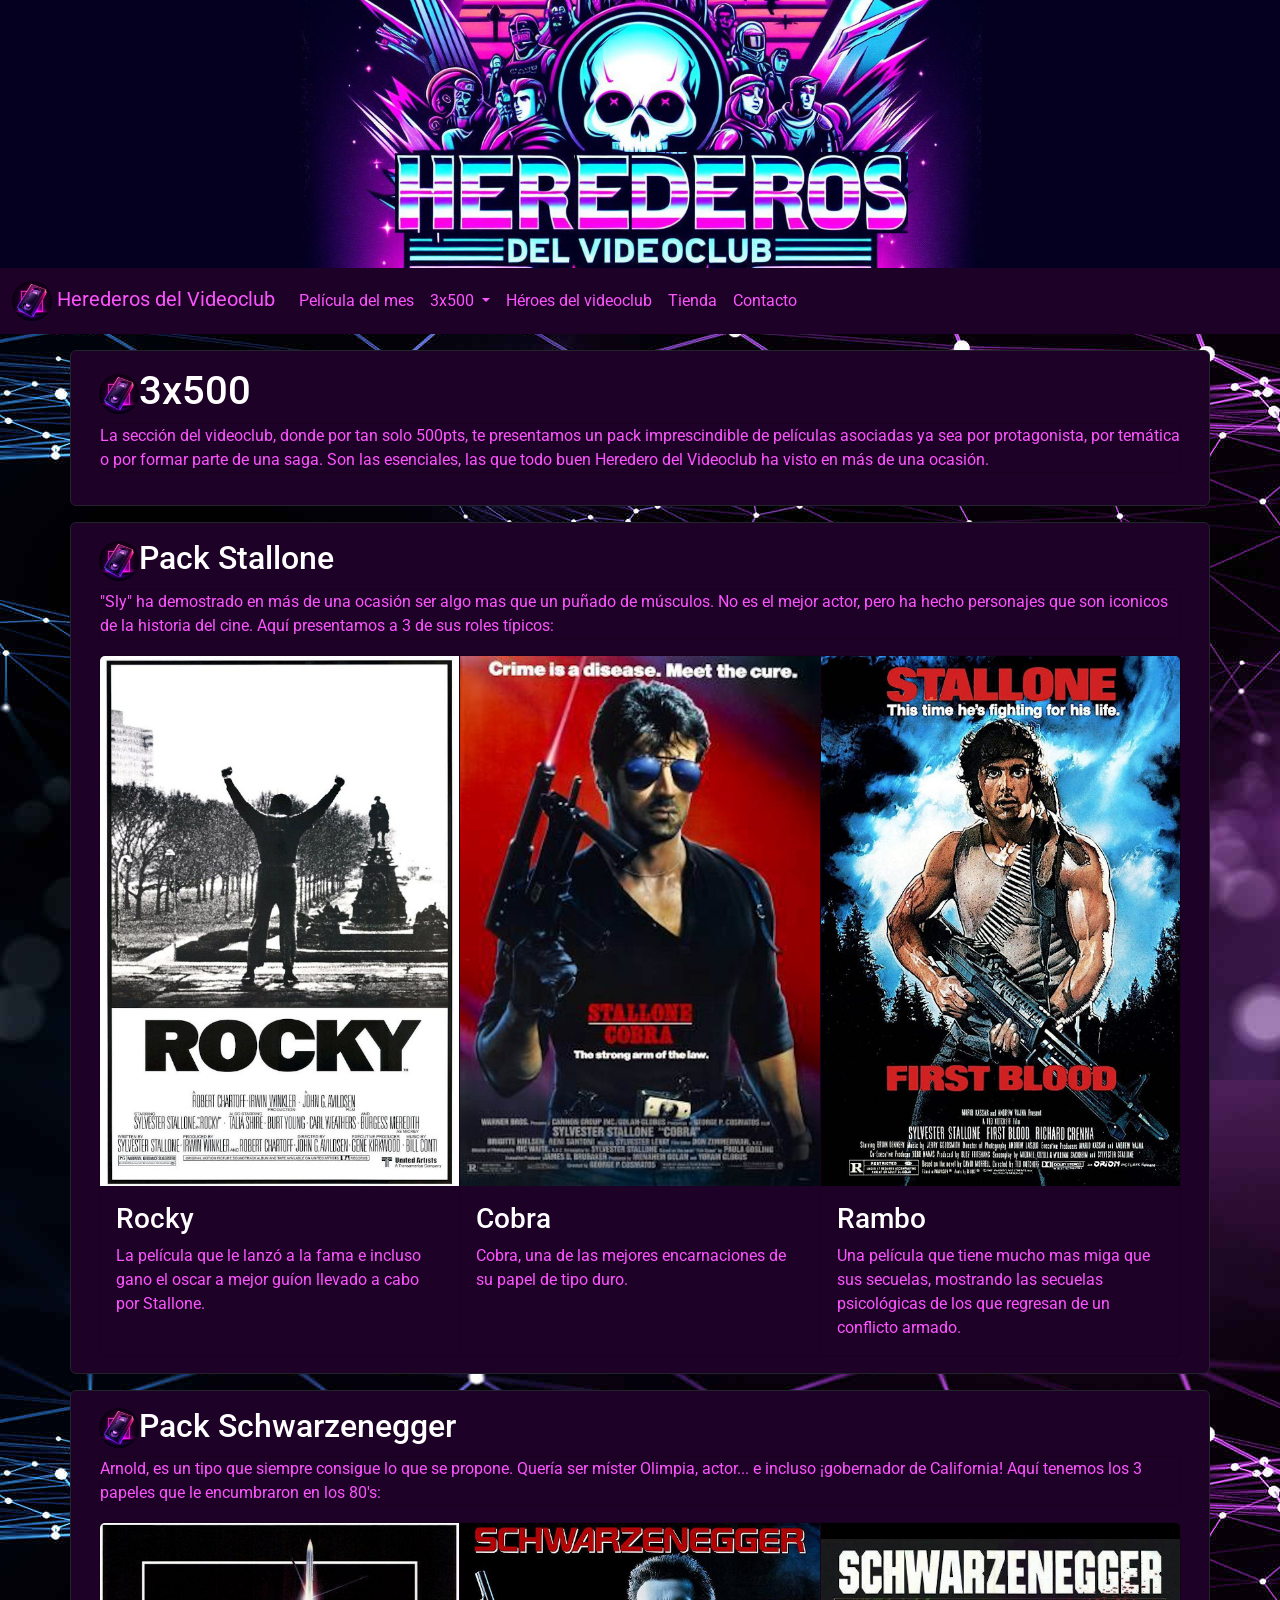
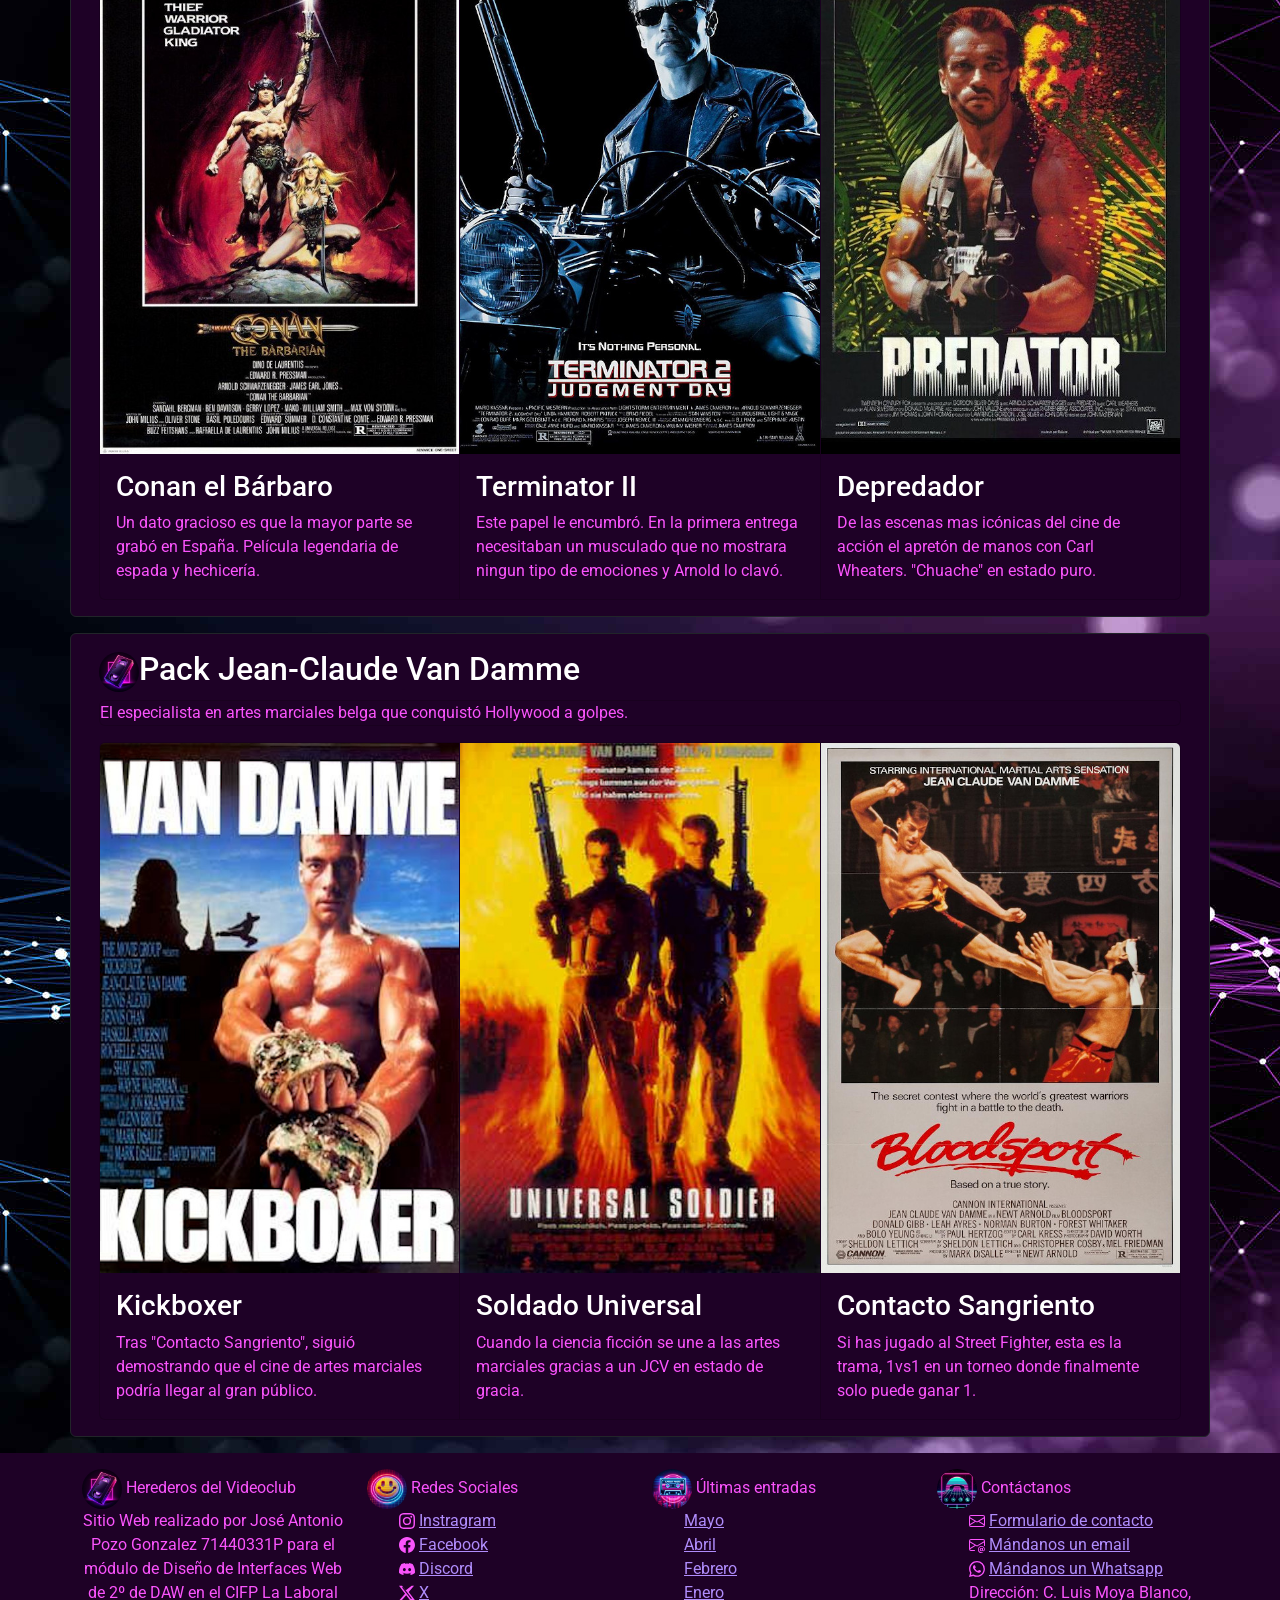
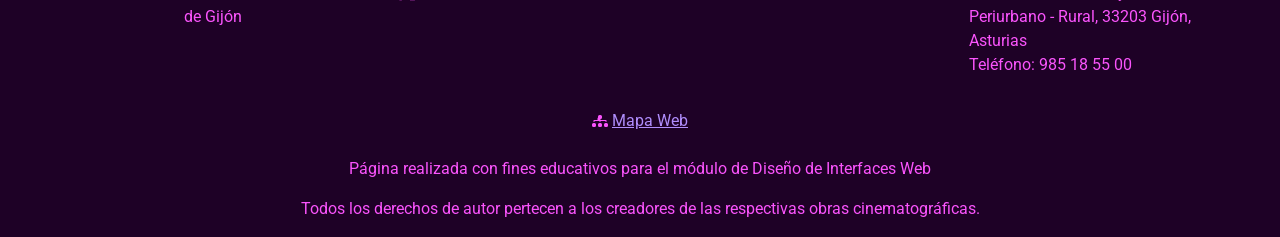
==== commit eb480960: "footer y nuevos enlaces, nuevas pelis 3 meses" ====
--- a/3x500.html
+++ b/3x500.html
@@ -231,19 +231,18 @@
           <img src="/img/utlimasEntradas.jpg" alt="Ultimas entradas" style="width:40px;" class="rounded-pill"> Últimas entradas
           <ul>
             <li>
-              <a href="peliculames.html#regreso">Febrero</a>
-            </li>
-            <li>
-              <a href="peliculames.html#ET">Enero</a>
-            </li>
-            <li>
-              <a href="peliculames.html#jungla">Diciembre</a>
-            </li>
-            <li>
-              <a href="peliculames.html#alien">Noviembre</a>
-            </li>
-           
-          </ul>        
+              <a href="peliculames.html#amor">Mayo</a>
+            </li>
+            <li>
+              <a href="peliculames.html#cuervo">Abril</a>
+            </li>
+            <li>
+              <a href="peliculames.html#matrix">Febrero</a>
+            </li>
+            <li>
+              <a href="peliculames.html#regreso">Enero</a>
+            </li>           
+          </ul>           
         </div>
         <div class="col-sm-3 mt-3">
           <img src="/img/Contacto.jpg" alt="Contacto" style="width:40px;" class="rounded-pill"> Contáctanos  
--- a/css/estilo.css
+++ b/css/estilo.css
@@ -71,10 +71,6 @@
 
 .btn {
   border-color: #1e0126;
-}
-
-.invalid-feedback{
-  color:#FF1F03 !important
 }
 
 /*Cambio del color de los link para que sean de nuestra paleta de colores*/
